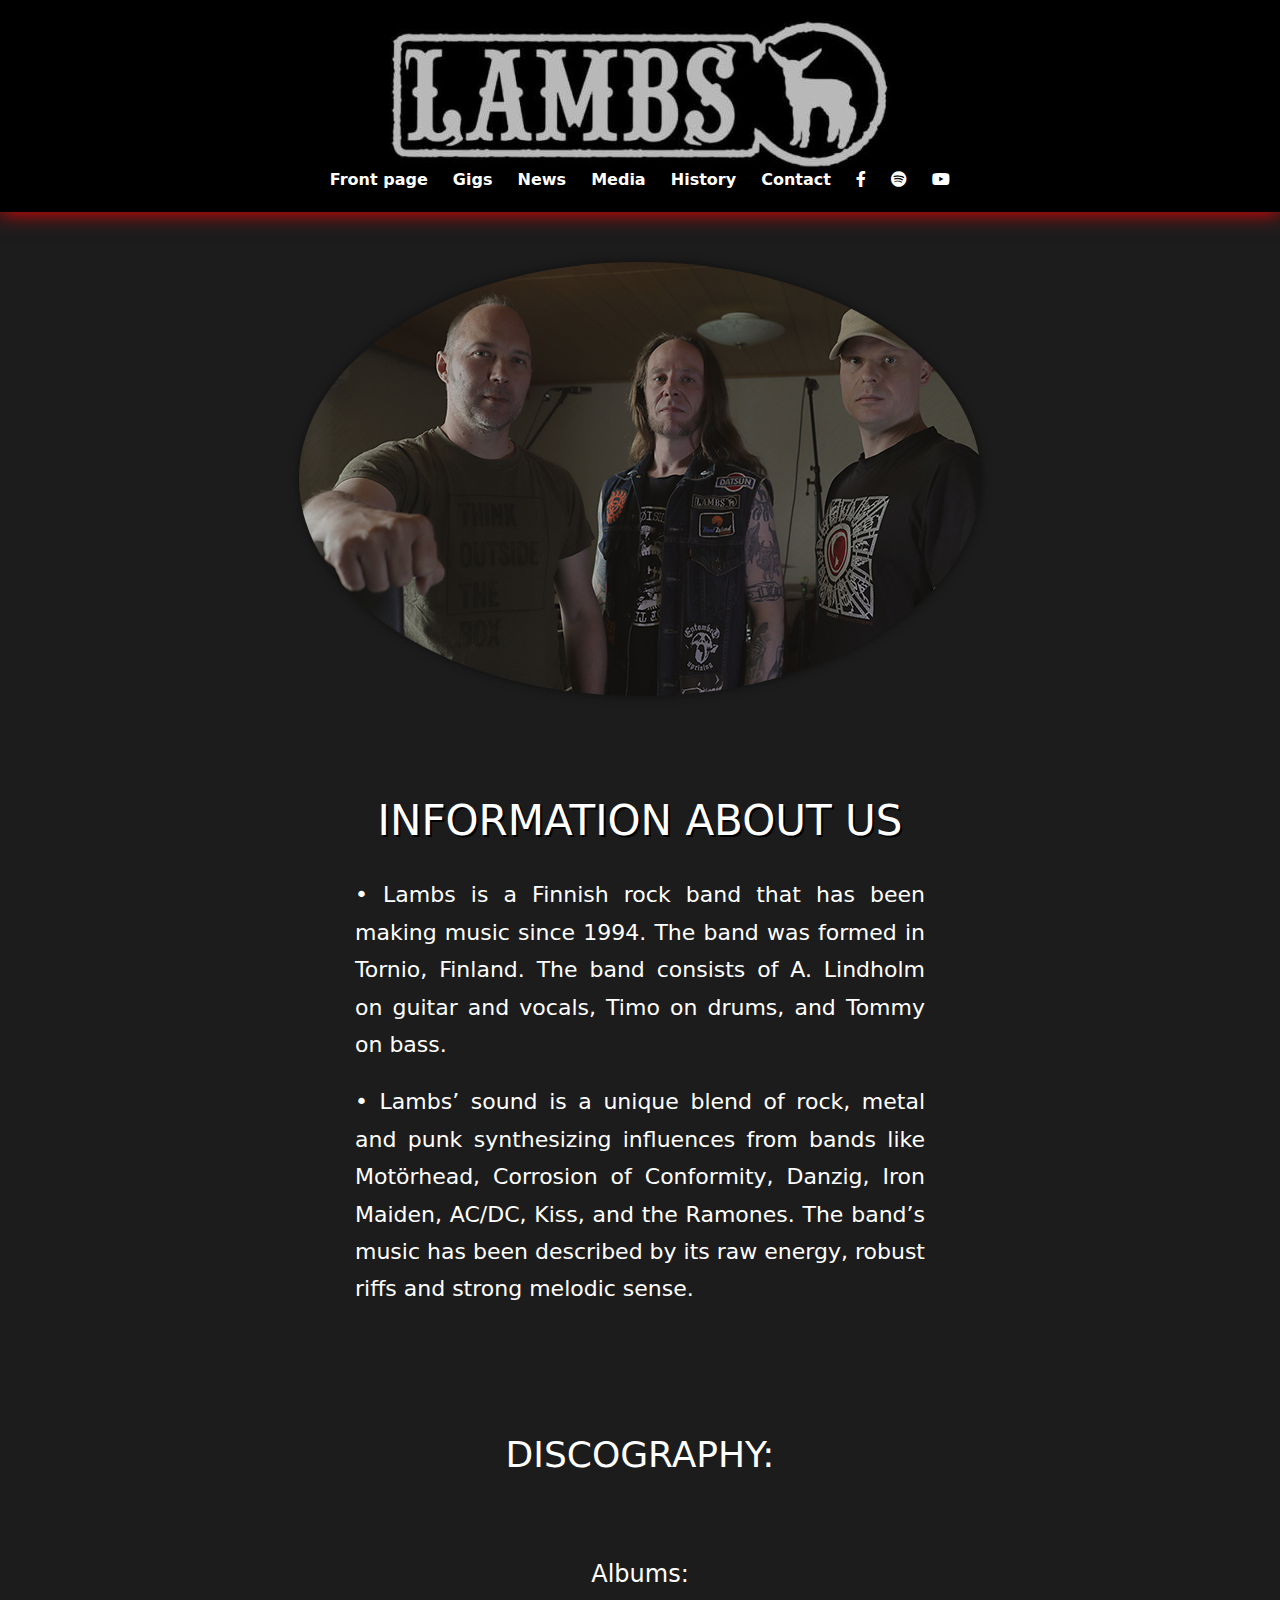
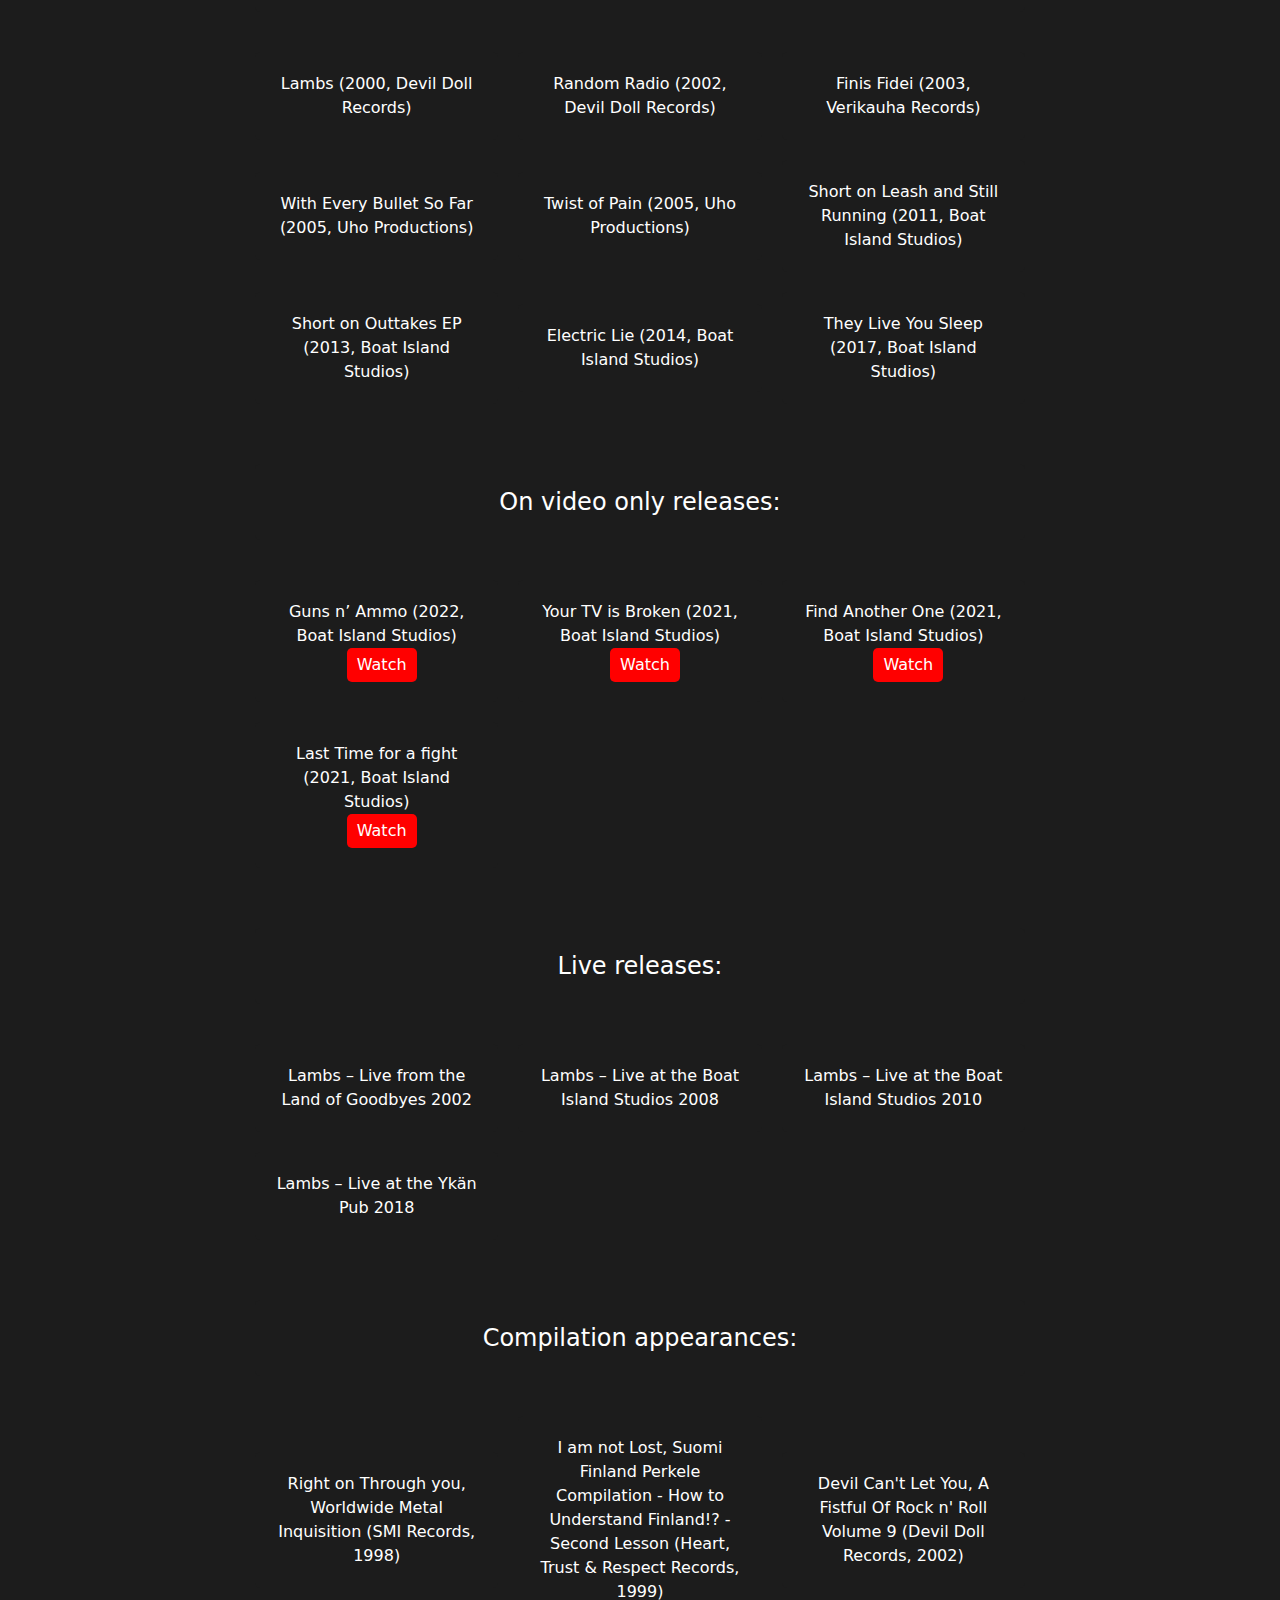
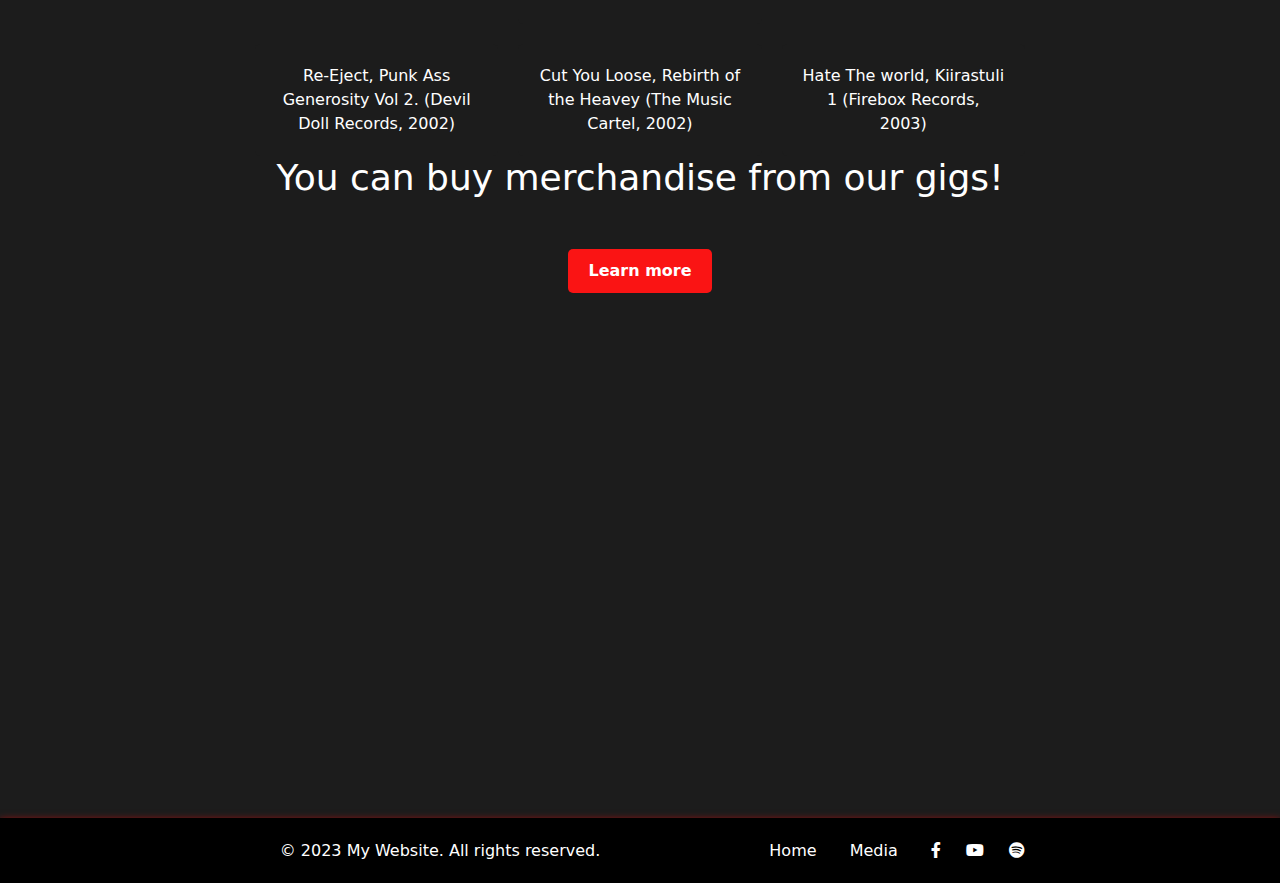
==== lambs projekti/index.html @ 156681e6 "footer" ====
<!DOCTYPE html>
<html>
<head>

    <title>Lambs</title>
    <meta charset="UTF-8">
    <meta name="description" content="HTML sivupohja">
    <meta name="author" content="">
    <meta name="keywords" content="lambs, tornio, hevi, rock, metal, lampaat, guns n ammo, disappointment way of life, doing it, heart of stone">
    <meta name="viewport" content="width=device-width,initial-scale=1.0">

    <!-- Bootstrap CSS -->
    <link rel="stylesheet" href="https://cdn.jsdelivr.net/npm/bootstrap@4.3.1/dist/css/bootstrap.min.css" integrity="sha384-ggOyR0iXCbMQv3Xipma34MD+dH/1fQ784/j6cY/iJTQUOhcWr7x9JvoRxT2MZw1T" crossorigin="anonymous">
    <link rel="stylesheet" href="https://cdnjs.cloudflare.com/ajax/libs/font-awesome/5.15.3/css/all.min.css" />
    <link rel="stylesheet" href="koodit/css/tyylit.css">
    <!-- Favicon-->
    <link rel="apple-touch-icon" sizes="180x180" href="favicon/apple-touch-icon.png">
    <link rel="icon" type="image/png" sizes="32x32" href="favicon/favicon-32x32.png">
    <link rel="icon" type="image/png" sizes="16x16" href="favicon/favicon-16x16.png">
    <link rel="manifest" href="/site.webmanifest">    
</head>

<body>
    <header>
        <a href="#"><img src="img/logo.jpg" alt="lambs"></a>
        <nav>
            <script>
            $(window).scroll(function() {
              var header = $("header");
              var scroll = $(window).scrollTop();
            
              if (scroll >= 230) {
                header.addClass("sticky-header");
              } else {
                header.removeClass("sticky-header");
              }
            });
          </script>
          <ul>
            <li><a href="index.html">Front page</a></li>
            <li><a href="keikkakalenteri.html">Gigs</a></li>
            <li><a href="uutiset.html">News</a></li>
            <li><a href="media.php">Media</a></li>
            <li><a href="historia.html">History</a></li>
            <li><a href="https://www.facebook.com/lambsrnr/">Contact</a></li>
            <li><a href="https://www.facebook.com/lambsrnr/"><i class="fab fa-facebook-f"></i></a></li>
            <li><a href="https://open.spotify.com/artist/5J3AcDsarvqsLXoIOdc80i?go=1&sp_cid=99263ed66ce7023966c77560bd58a3b1&utm_source=embed_player_p&utm_medium=desktop&nd=1"><i class="fab fa-spotify"></i></a></li>
            <li><a href="https://www.youtube.com/playlist?list=PL437A552EBAAB6DA8"><i class="fab fa-youtube"></i></a></li>
          </ul>
        </nav>
    <div class="row">
      </header>
      <section class="hero">
        <div class="container">
          <img src="img/lambs.png" alt="Lambs Band" class="bandi-kuva">
        <div class="tietoa">
        <h1>Information about us</h1>
        <p>
          • Lambs is a Finnish rock band that has been making music since 1994. The band was formed
          in Tornio, Finland. The band consists of A. Lindholm on guitar and vocals, Timo on drums,
          and Tommy on bass.
        </p>
        <p>• Lambs’ sound is a unique blend of rock, metal and punk synthesizing influences from bands
          like Motörhead, Corrosion of Conformity, Danzig, Iron Maiden, AC/DC, Kiss, and the
          Ramones. The band’s music has been described by its raw energy, robust riffs and strong
          melodic sense.
        </p> 
      </div>
        
        
        <div class="tuotanto">
          <h3>DISCOGRAPHY:</h3>
          <ul>
            <li class="listaotsikko">Albums:</li>
            <li>Lambs (2000, Devil Doll Records)</li>
            <li>Random Radio (2002, Devil Doll Records)</li>
            <li>Finis Fidei (2003, Verikauha Records)</li>
            <li>With Every Bullet So Far (2005, Uho Productions)</li>
            <li>Twist of Pain (2005, Uho Productions)</li>
            <li>Short on Leash and Still Running (2011, Boat Island Studios)</li>
            <li>Short on Outtakes EP (2013, Boat Island Studios)</li>
            <li>Electric Lie (2014, Boat Island Studios)</li>
            <li>They Live You Sleep (2017, Boat Island Studios)</li>
          </ul>

          <ul>
            <li class="listaotsikko">On video only releases:</li>
            <li>Guns n’ Ammo (2022, Boat Island Studios) <a href="https://www.youtube.com/watch?v=oE8nXcVPD_s" class="linkki">Watch</a></li>
            <li>Your TV is Broken (2021, Boat Island Studios) <a href="https://www.youtube.com/watch?v=fMsUu2aDm6M" class="linkki">Watch</a></li>
            <li>Find Another One (2021, Boat Island Studios) <a href="https://www.youtube.com/watch?v=usyEYvoSVeY" class="linkki">Watch</a></li>
            <li>Last Time for a fight (2021, Boat Island Studios) <a href="https://www.youtube.com/watch?v=XJEb1neVhcA" class="linkki">Watch</a></li>
          </ul>

          <ul>
            <li class="listaotsikko">Live releases:</li>
            <li>Lambs – Live from the Land of Goodbyes 2002</li>
            <li>Lambs – Live at the Boat Island Studios 2008</li>
            <li>Lambs – Live at the Boat Island Studios 2010</li>
            <li>Lambs – Live at the Ykän Pub 2018</li>
          </ul>

          <ul>
            <li class="listaotsikko">Compilation appearances:</li>
            <li>Right on Through you, Worldwide Metal Inquisition (SMI Records, 1998)</li>
            <li>I am not Lost, Suomi Finland Perkele Compilation - How to Understand Finland!? - Second Lesson (Heart, Trust & Respect Records, 1999)</li>
            <li>Devil Can't Let You, A Fistful Of Rock n' Roll Volume 9 (Devil Doll Records, 2002)</li>
            <li>Re-Eject, Punk Ass Generosity Vol 2. (Devil Doll Records, 2002)</li>
            <li>Cut You Loose, Rebirth of the Heavey (The Music Cartel, 2002)</li>
            <li>Hate The world, Kiirastuli 1 (Firebox Records, 2003)</li>
          </ul>

          <h3>You can buy merchandise from our gigs!</h3>
        
        <a href="https://populappi.rovaniemi.fi/bands/view/99" class="btn1">Learn more</a>
      </div>
      </div>

      </section>
      <section class="iframe-section">
      </div>
      <div class="row">
        <div class="col-xl-1 "></div>
        <div class="col-xl-1 "></div>
        <div class="col-xl-4 "> <p>
          <iframe width="560" height="315" src="https://www.youtube.com/embed/videoseries?list=PL437A552EBAAB6DA8" title="YouTube video player" frameborder="0" allow="accelerometer; autoplay; clipboard-write; encrypted-media; gyroscope; picture-in-picture; web-share" allowfullscreen></iframe>
      </p></div>
        <div class="col-xl-1 "></div>
        <div class="col-xl-4 "><p>
          <iframe style="border-radius:12px" src="https://open.spotify.com/embed/artist/5J3AcDsarvqsLXoIOdc80i?utm_source=generator" width="560" height="352" frameBorder="0" allowfullscreen="" allow="autoplay; clipboard-write; encrypted-media; fullscreen; picture-in-picture" loading="lazy"></iframe>
      </p></div>
        <div class="col-xl-1 "></div>
      </section>
      <footer class="footer text-white">
        <div class="container">
          <div class="row">
            <div class="col-sm-6">
              <p class="m-0">&copy; 2023 My Website. All rights reserved.</p>
            </div>
            <div class="col-sm-6">
              <ul class="list-inline text-sm-end mb-0">
                <li class="list-inline-item"><a href="index.html" >Home</a></li>
                <li class="list-inline-item me-4"><a href="media.php" >Media</a></li>
                <li><a href="https://www.facebook.com/lambsrnr/"><i class="fab fa-facebook-f"></i></a></li>
                <li><a href="https://www.youtube.com/playlist?list=PL437A552EBAAB6DA8"><i class="fab fa-youtube"></i></a></li>
                <li><a href="https://open.spotify.com/artist/5J3AcDsarvqsLXoIOdc80i?go=1&sp_cid=99263ed66ce7023966c77560bd58a3b1&utm_source=embed_player_p&utm_medium=desktop&nd=1"><i class="fab fa-spotify"></i></a></li>
              </ul>
            </div>
          </div>
        </div>
      </footer>
</body>
</html>
---- lambs projekti/koodit/css/tyylit.css ----
body {
  font-family: system-ui, -apple-system, BlinkMacSystemFont, 'Segoe UI', Roboto, Oxygen, Ubuntu, Cantarell, 'Open Sans', 'Helvetica Neue', sans-serif !important;
    background-color: #1c1c1c;
    color:#ffffff;
    display: flex;
    flex-direction: column;
  }

  header {
    background-color: #000;
    padding: 20px;
    box-shadow: 0 0 20px red;
  }

.sticky-header {
  position: fixed;
  top: -20px; /* Alotuskohta, jossa header on piilotettu näkyvistä */
  left: 0;
  right: 0;
  z-index: 9999;
}

  a:hover {
    color: rgb(147, 0, 0);
  }

  nav {
    display: flex;
    justify-content: center;
  }
  
  nav ul {
    list-style: none;
    margin: 0;
    padding: 0;
  }
  
  nav li {
    display: inline-block;
    margin: 0 10px;
  }
  
  nav a {
    color: #fff;
    text-decoration: none;
    font-weight: bold;
  }

  .hero {
    background-image: url("https://example.com/hero-image.jpg");
    background-size: cover;
    background-position: center;
    text-align: center;
    padding: 100px 0;
  }
  
  .container {
    max-width: 800px;
    margin: 0 auto;
    padding: 0 15px;
  }
  
  .hero h1 {
    font-size: 48px;
    margin: 0;
    color: #fff;
    text-shadow: 2px 2px 0 #000;
  }
  
  .hero p {
    font-size: 18px;
    margin: 20px 0;
    color: #fff;
  }
  
  .btn {
    display: inline-block;
    background-color: #fff;
    color: #000;
    padding: 10px 20px;
    border-radius: 5px;
    text-decoration: none;
    font-weight: bold;
    margin-top: 20px;
  }
  .btn1 {
  display: inline-block;
  background-color: #fa1414;
  color: #ffffff;
  padding: 10px 20px;
  border-radius: 5px;
  text-decoration: none;
  font-weight: bold;
  margin-top: 20px;
}
.btn1:hover {
  background-color: #ffffff;
}
  .features {
    padding: 50px 0;
    text-align: center;
  }
  
  .features h2 {
    font-size: 36px;
    margin-bottom: 50px;
  }
  
  .feature {
    display: inline-block;
    margin: 0 20px;
  }
  
  .feature img {
    width: 100%;
    border-radius: 5px;
  }
  
  .feature h3 {
    font-size: 24px;
    margin: 20px 0;
  }
  
  .feature p {
    font-size: 18px;
    margin: 0;
  }
  
  .footer {
    position:relative;
    left: 0;
    bottom: 0;
    width: 100%;
    background-color: #000000 !important;
    color: #fff;
    padding: 20px 0;
    text-align: center;
    border-top: 1px solid rgb(0, 0, 0);
    padding-top: 20px;
    margin-top: auto;
    box-shadow: 0px 3px 8px rgb(255, 0, 0);
    font-family: system-ui, -apple-system, BlinkMacSystemFont, 'Segoe UI', Roboto, Oxygen, Ubuntu, Cantarell, 'Open Sans', 'Helvetica Neue', sans-serif;
  }
  
  .footer p {
    margin: 0;
  }
  
  .footer ul {
    list-style: none;
    margin: 0;
    padding: 0;
    text-align: right;
  }
  
  .footer ul li {
    display: inline-block;
    margin-left: 20px;
    color:white;
  }
  .footer a {
    color: white;
  }
  .footer a:hover{
    color: rgb(147, 0, 0);
  }
  
  header img {
    display: block;
    margin: 0 auto;
  }
  .iframe-section {
    position: relative;
    z-index: 1;
  }
  
  .iframe-wrapper {
    max-width: 960px;
    margin: 0 auto;
  }
  
  .iframe-wrapper p {
    margin: 0;
    text-align: center;
  }
  .iframe{
    margin: 0;
    text-align: center;
  }

  #news-container {
    max-width: 800px;
    margin: 20px auto;
    display: flex;
    flex-wrap: wrap;
    justify-content: center;
    align-items: center;
  }

  .news-item {
    width: 100%;
    max-width: 800px;
    margin: 20px auto;
    padding: 20px;
    background-color: #b8b8b8;
    box-shadow: 0 2px 5px rgba(0, 0, 0, 0.2);
    border-radius: 5px;
    text-align: left;
    position: relative;
    
    }
    
    .news-item::before {
    content: "";
    position: absolute;
    top: 0;
    left: -20px;
    width: 5px;
    height: 100%;
    background-color: #333;
    border-radius: 5px;
    }
    
    .news-item h2 {
    font-size: 30px;
    margin-bottom: 10px;
    color: #333;
    text-align: center;
    }
    
    .news-item p {
    font-size: 16px;
    color: #000000;
    line-height: 1.5;
    }
    
    .news-item a {
    display: inline-block;
    margin-top: 20px;
    padding: 10px 20px;
    background-color: #333;
    color: #333;
    text-decoration: none;
    border-radius: 5px;
    transition: background-color 0.3s ease;
    }

    .facebook-kontti {
      max-width: 500px;
      margin: 0 auto;
      display: block;
      margin-top: 30px;
      margin-bottom: 30px;
    }
    .facebook-kontti h3 {
      font-size: 36px;
      color: #ffffff;
      margin-bottom: 30px;
      text-align: center;
    }
    
  #gigs-container {
    max-width: 1000px;
    margin: 20px auto;
    display: flex;
    flex-wrap: wrap;
    justify-content: center;
    align-items: center;
  }

  .gig-item {
    width: 800px;
    margin: 20px;
    padding: 20px;
    background-color: #f7f7f7;
    box-shadow: 0 2px 5px rgba(0, 0, 0, 0.2);
    border-radius: 5px;
    text-align: center;
    margin-bottom: 10px;
  }

  .gig-item h2 {
    font-size: 25px;
    margin-bottom: 10px;
    color: #333;
  }

  .gig-item p {
    font-size: 16px;
    color: #666;
  }


.gig-group {
  display: flex;
  flex-direction: column;
  margin: 0 20px;
}


.gig-header {
  font-weight: bold;
  font-size: 18px;
  margin-bottom: 10px;
}

.date, .time, .location, .city {
  padding: 5px;
  border-radius: 3px;
}

.date-header, .time-header, .location-header, .city-header {
  font-weight: bold;
  text-align: center;
  margin-bottom: 5px;
}
.kuvat {
  display: flex;
  flex-wrap: wrap;
  justify-content: center;
  align-items: flex-start;
  margin-bottom: 50px; 
  z-index: 1;
  position: relative;
}

.kuvat a {
  display: block;
  margin: 10px;
}

.kuvat img {
  width: 500px;
  height: 500px;
  object-fit: cover;
  border-radius: 10px;
  box-shadow: 0 0 5px rgba(0, 0, 0, 0.3);
  filter: grayscale(100%);
  transition: transform 0.3s ease-in-out, filter 0.3s ease-in-out;
}

.kuvat img:hover {
  transform: scale(1.05);
  filter: grayscale(0%);
}
.tuotanto {
  background-color: #1c1c1c;
  padding-top: 50px;
  padding-bottom: 50px;
  text-align: center;
}

.tuotanto h3 {
  font-size: 36px;
  color: #ffffff;
  margin-bottom: 30px;
}

.tuotanto p {
  font-size: 20px;
  color: #ffffff;
  line-height: 1.6;
}

.tuotanto ul {
  list-style: none;
  margin: 0;
  padding: 0;
  display: grid;
  grid-template-columns: repeat(auto-fit, minmax(200px, 1fr));
  grid-gap: 20px;
  justify-content: center;
  align-items: center;
  margin-top: 40px;
}

.tuotanto li {
  background-color: #1c1c1c;
  padding: 20px;
  border-radius: 5px;
  text-align: center;
  display: flex;
  flex-direction: column;
  justify-content: center;
  align-items: center;
}

.tuotanto .listaotsikko {
  font-size: 24px;
  color: #ffffff;
  margin: 20px 0;
  text-align: center;
  grid-column: 1 / -1;
}

.tuotanto li:nth-child(odd) {
  background-color:  #1c1c1c;
}

.tuotanto li h3 {
  font-size: 24px;
  color: #ffffff;
  margin-bottom: 10px;
}

.tuotanto li p {
  font-size: 16px;
  color: #ffffff;
}

.tuotanto .btn {
  display: inline-block;
  margin-top: 40px;
  padding: 10px 20px;
  border-radius: 5px;
  font-size: 20px;
  color: #fff;
  background-color: #333;
  text-decoration: none;
  transition: background-color 0.3s ease;
}

.tuotanto .btn:hover {
  background-color: #666;
}

.linkki {
  display: inline-block;
  margin-left: 10px;
  padding: 5px 10px;
  border-radius: 5px;
  font-size: 16px;
  color: #fff;
  background-color: #ff0000;
  text-decoration: none;
  transition: background-color 0.3s ease;
}

.linkki:hover {
  background-color: #ffffff;
}

.bandi-kuva {
  display: block;
  margin: 0 auto;
  margin-top: -50px;
  margin-bottom: 50px;
  max-width: 100%;
  height: auto;
  border-radius: 50%;
  box-shadow: 0px 0px 10px rgba(0, 0, 0, 0.5);
}

.tietoa {
  background-color: #1c1c1c;
  padding: 50px;
  margin-top: 50px;
  margin-bottom: 5px;
  text-align: center;
  /* box-shadow: 0px 0px 10px rgba(0, 0, 0, 0.3);  */
}

.tietoa h1 {
  font-size: 42px;
  color: #ffffff;
  margin-bottom: 30px;
  text-transform: uppercase; 
}

.tietoa p {
  font-size: 22px;
  color: #ffffff;
  line-height: 1.7em;
  margin-bottom: 20px;
  text-align: justify; 
  padding: 0 50px; 
}

header img {
  transition: filter 1.5s ease-out, transform 1s ease-out; /* animaation kesto ja tyyli */
}

header img:hover {
  filter: brightness(250%); /* kirkastaa kuvaa 150% */
  transform: scale(1.05); /* suurentaa kuvaa 5% */
  background-color: #fa1414;
}

header img:hover span {
  animation: pulse 1s ease-out infinite; /* animoi tekstin */
}

@keyframes pulse {
  0% {
    transform: scale(1);
  }
  50% {
    transform: scale(1.2);
  }
  100% {
    transform: scale(1);
  }
}
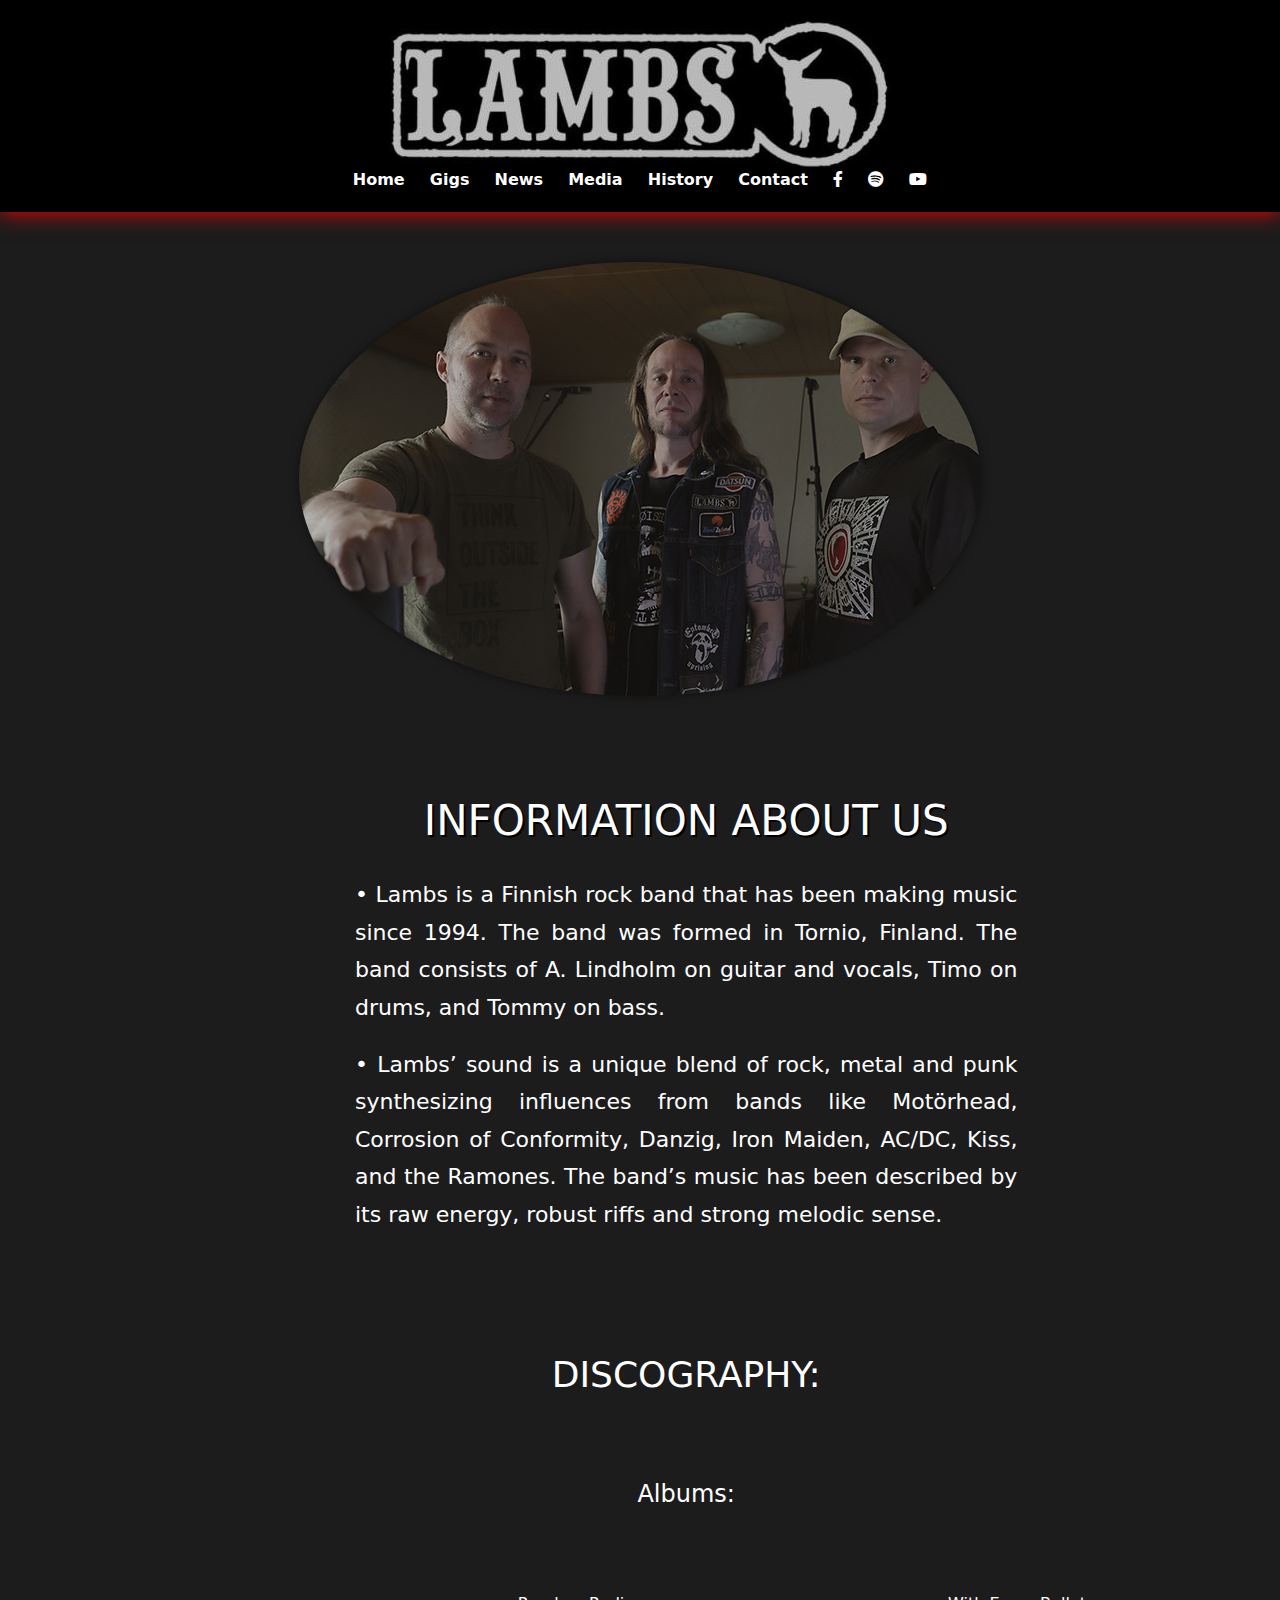
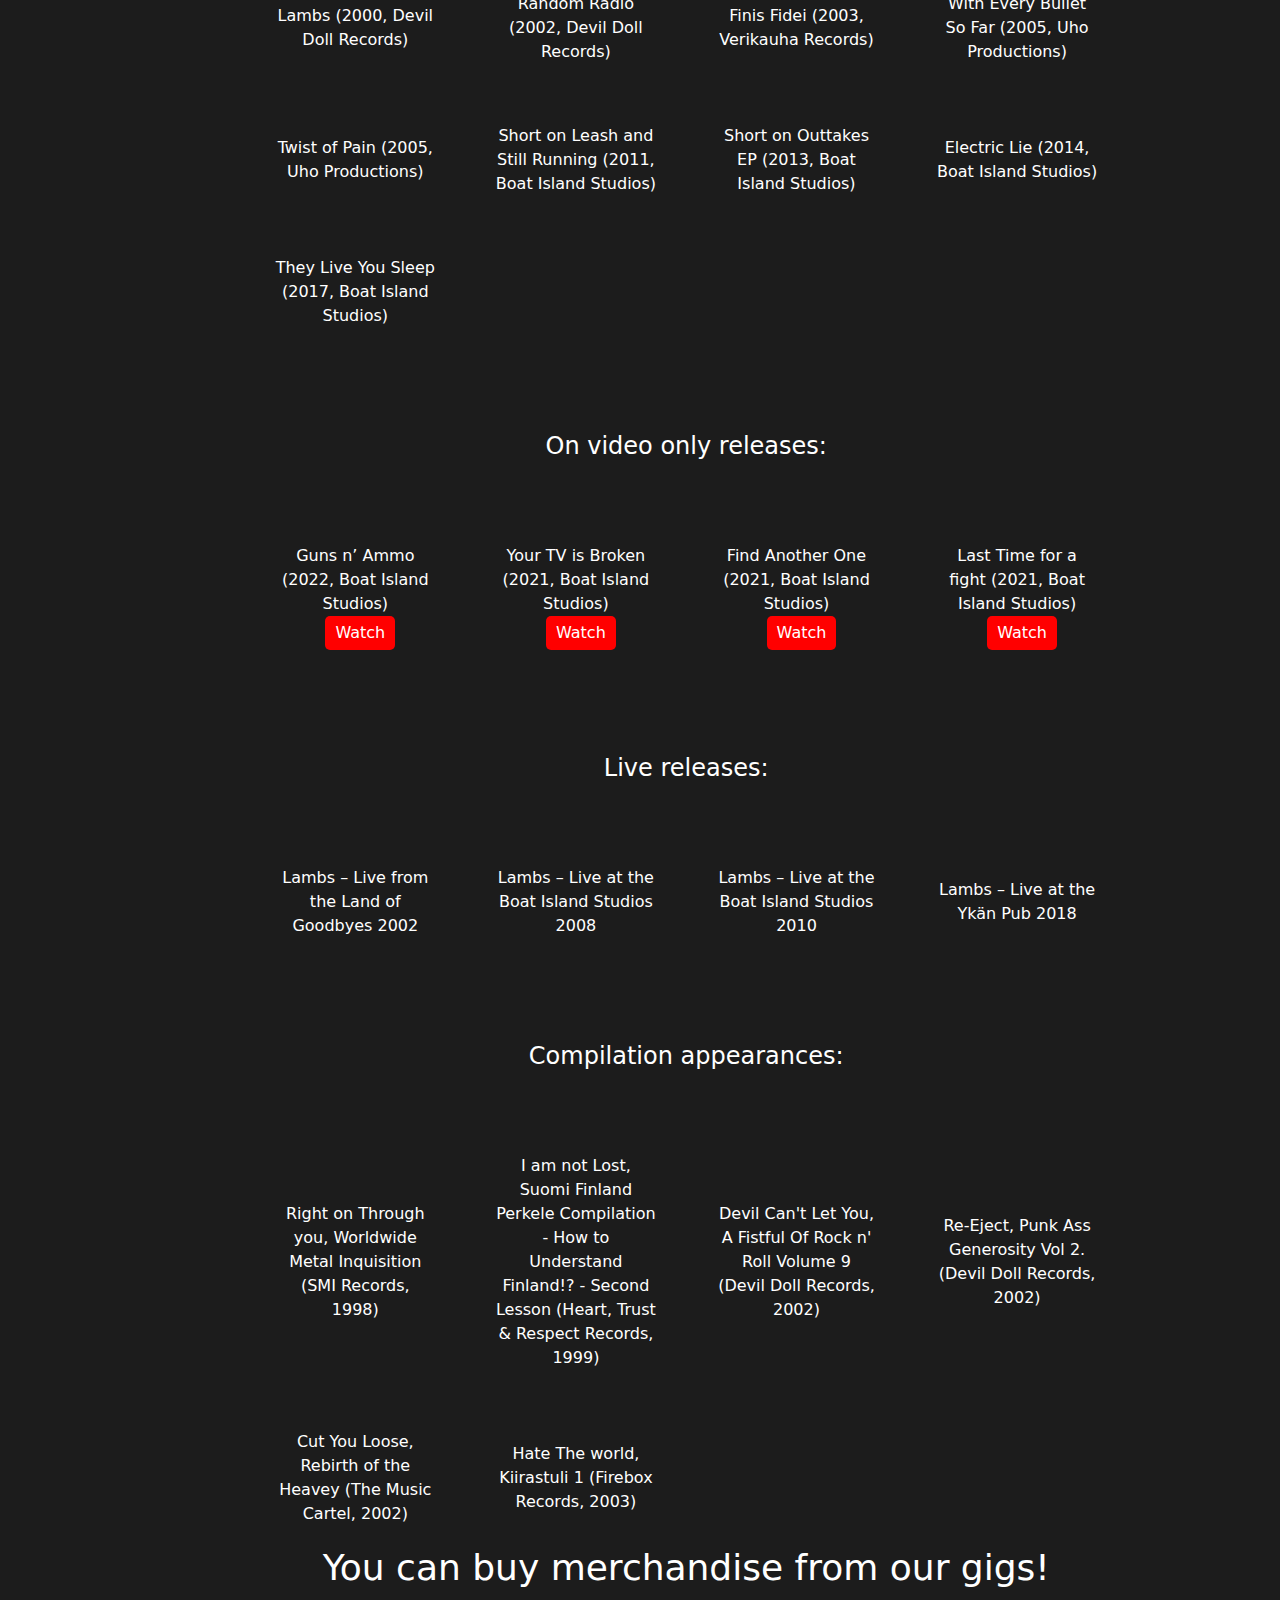
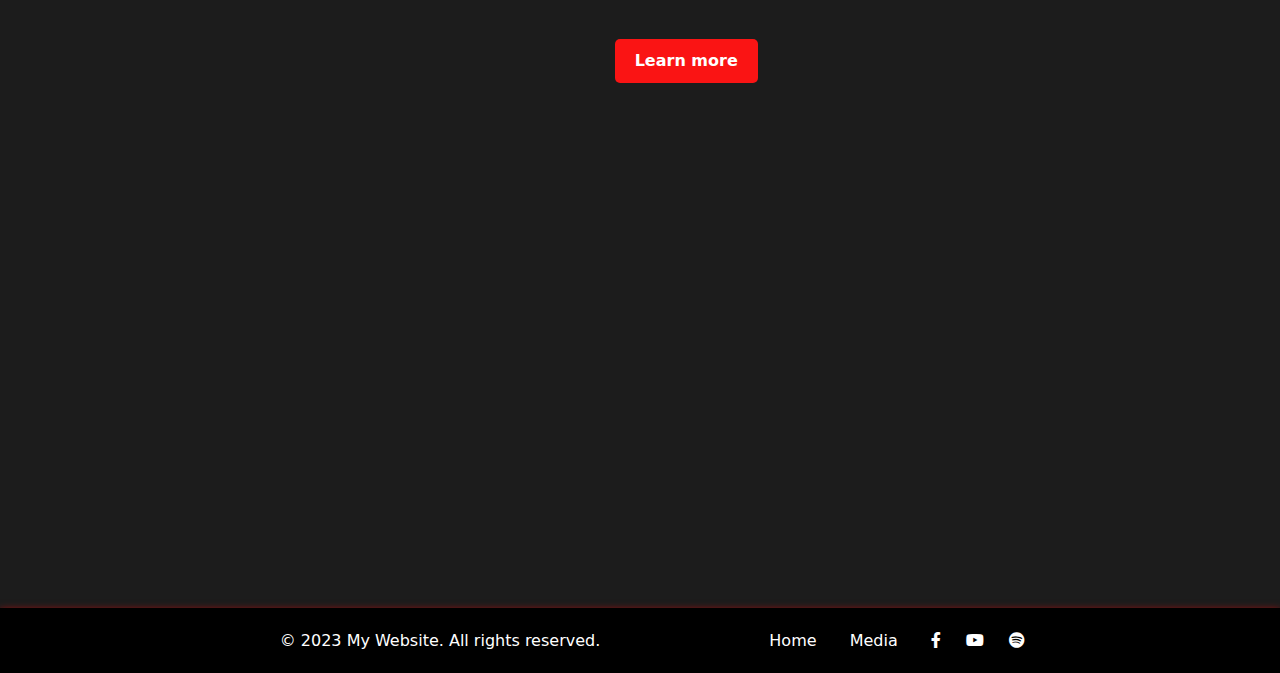
==== commit ff5ac100: "home+discography" ====
--- a/lambs projekti/index.html
+++ b/lambs projekti/index.html
@@ -37,7 +37,7 @@
             });
           </script>
           <ul>
-            <li><a href="index.html">Front page</a></li>
+            <li><a href="index.html">Home</a></li>
             <li><a href="keikkakalenteri.html">Gigs</a></li>
             <li><a href="uutiset.html">News</a></li>
             <li><a href="media.php">Media</a></li>
--- a/lambs projekti/koodit/css/tyylit.css
+++ b/lambs projekti/koodit/css/tyylit.css
@@ -5,6 +5,10 @@
     color:#ffffff;
     display: flex;
     flex-direction: column;
+    background-image: url('../../img/background.jpg');
+    background-repeat: no-repeat;
+    background-size: cover;
+    background-position: center;
   }
 
   header {
@@ -345,10 +349,13 @@
   filter: grayscale(0%);
 }
 .tuotanto {
-  background-color: #1c1c1c;
+  background-color: rgba(28, 28, 28, 0.7); 
   padding-top: 50px;
   padding-bottom: 50px;
   text-align: center;
+  width: 112%; /* leveyden muokkaus */
+  max-width: 1200px; 
+  margin: 0 auto; 
 }
 
 .tuotanto h3 {
@@ -361,6 +368,8 @@
   font-size: 20px;
   color: #ffffff;
   line-height: 1.6;
+  background-color: rgba(28, 28, 28, 0.7); 
+  
 }
 
 .tuotanto ul {
@@ -376,7 +385,6 @@
 }
 
 .tuotanto li {
-  background-color: #1c1c1c;
   padding: 20px;
   border-radius: 5px;
   text-align: center;
@@ -394,11 +402,10 @@
   grid-column: 1 / -1;
 }
 
-.tuotanto li:nth-child(odd) {
-  background-color:  #1c1c1c;
-}
+
 
 .tuotanto li h3 {
+  
   font-size: 24px;
   color: #ffffff;
   margin-bottom: 10px;
@@ -453,12 +460,22 @@
 }
 
 .tietoa {
-  background-color: #1c1c1c;
+  background-color: rgba(28, 28, 28, 0.7); 
   padding: 50px;
   margin-top: 50px;
   margin-bottom: 5px;
   text-align: center;
-  /* box-shadow: 0px 0px 10px rgba(0, 0, 0, 0.3);  */
+  width: 112%; /* leveyden muokkaus */
+  max-width: 1200px; 
+  margin: 0 auto; 
+}
+
+.keikkakalenterit {
+  background-color: rgba(28, 28, 28, 0.7); 
+  padding: 50px;
+  margin-top: 50px;
+  margin-bottom: 5px;
+  text-align: center;
 }
 
 .tietoa h1 {
@@ -502,3 +519,10 @@
     transform: scale(1);
   }
 }
+
+.news-header {
+  display: flex;
+  align-items: center;
+  justify-content: space-between;
+}
+
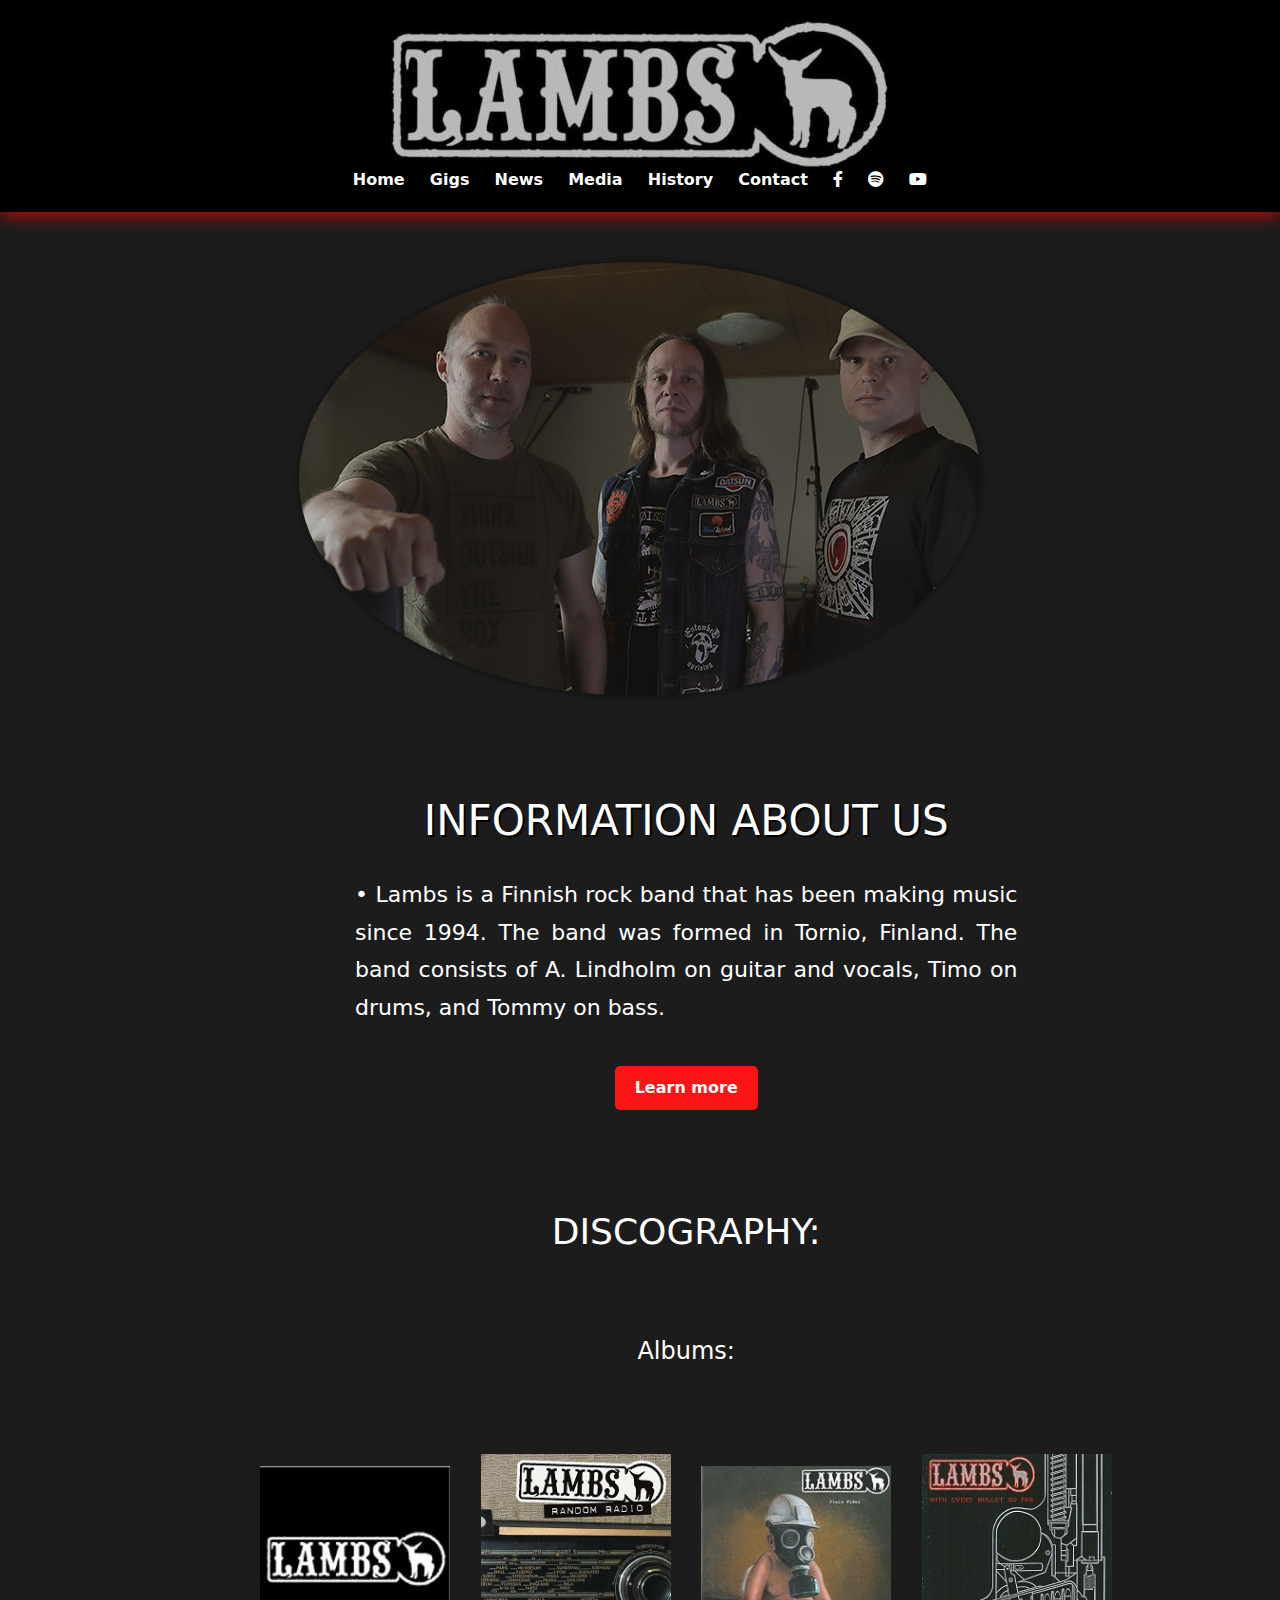
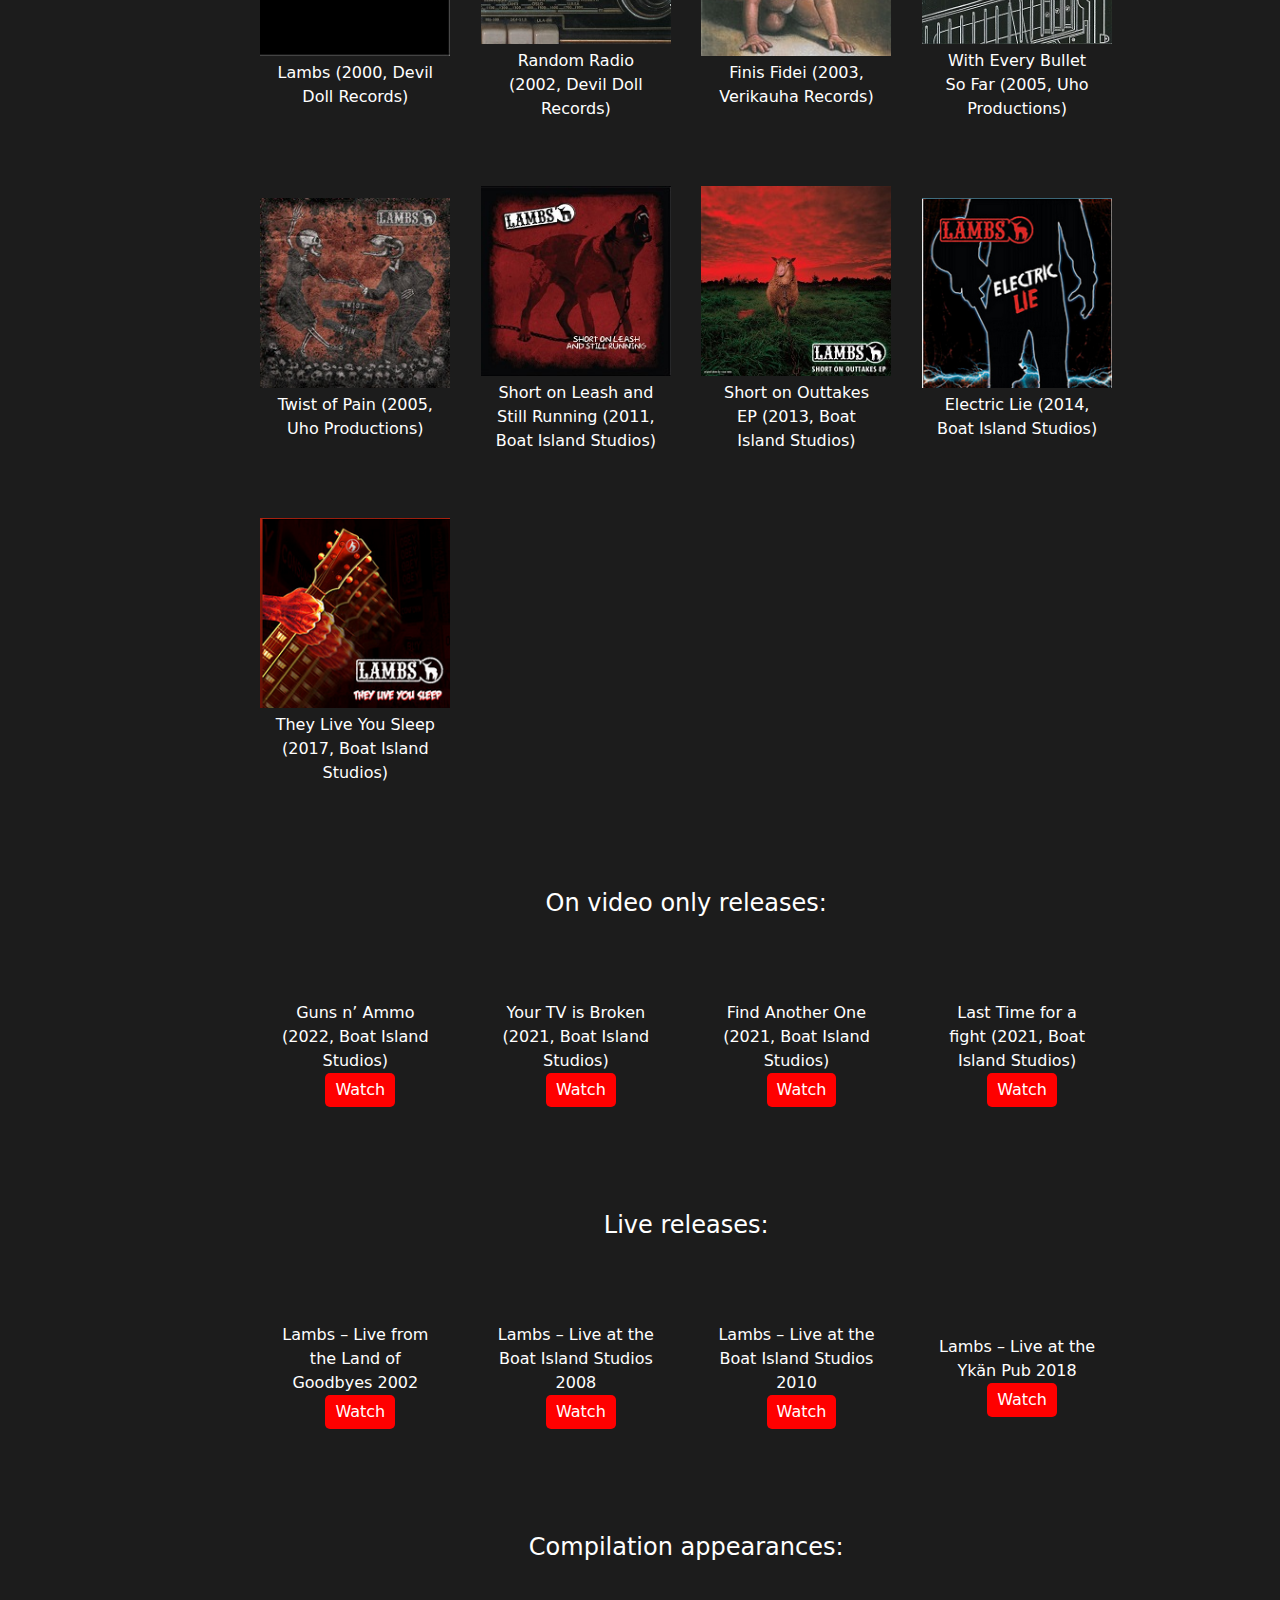
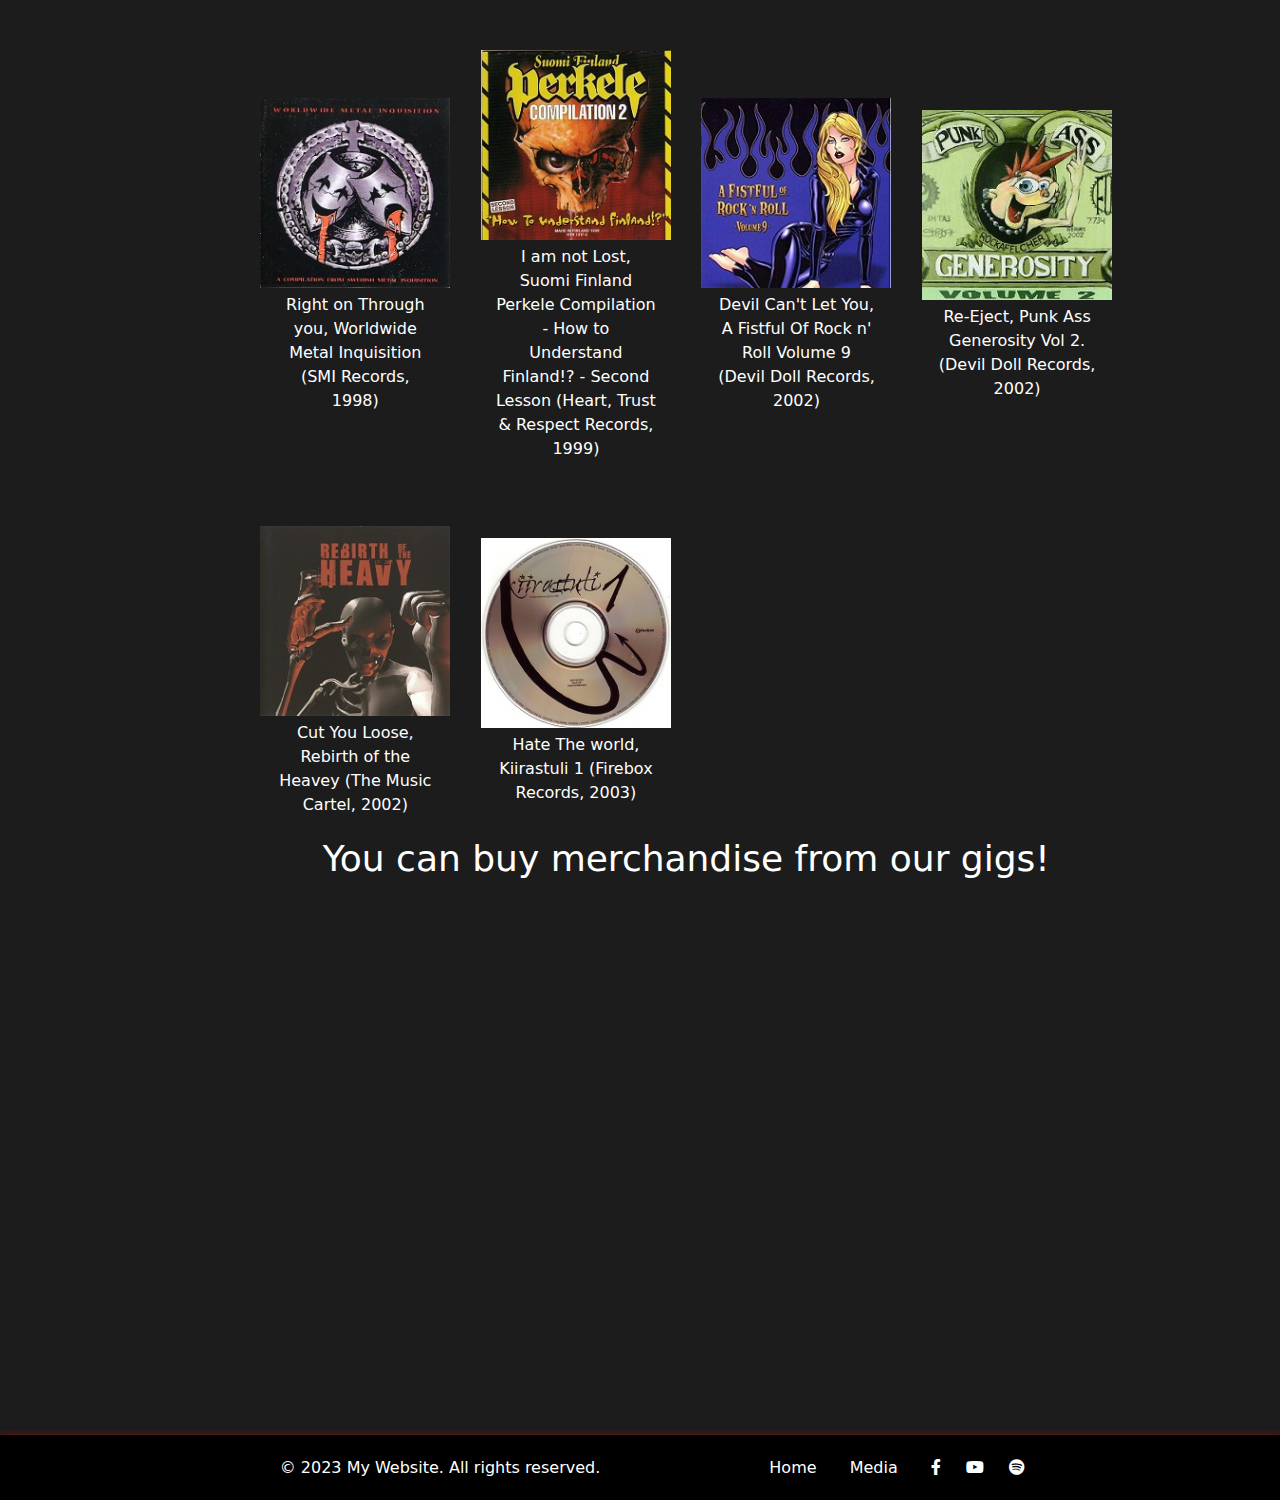
==== commit 45b587ae: "albumit" ====
--- a/lambs projekti/index.html
+++ b/lambs projekti/index.html
@@ -60,11 +60,7 @@
           in Tornio, Finland. The band consists of A. Lindholm on guitar and vocals, Timo on drums,
           and Tommy on bass.
         </p>
-        <p>• Lambs’ sound is a unique blend of rock, metal and punk synthesizing influences from bands
-          like Motörhead, Corrosion of Conformity, Danzig, Iron Maiden, AC/DC, Kiss, and the
-          Ramones. The band’s music has been described by its raw energy, robust riffs and strong
-          melodic sense.
-        </p> 
+        <a href="https://populappi.rovaniemi.fi/bands/view/99" class="btn1">Learn more</a>
       </div>
         
         
@@ -72,15 +68,15 @@
           <h3>DISCOGRAPHY:</h3>
           <ul>
             <li class="listaotsikko">Albums:</li>
-            <li>Lambs (2000, Devil Doll Records)</li>
-            <li>Random Radio (2002, Devil Doll Records)</li>
-            <li>Finis Fidei (2003, Verikauha Records)</li>
-            <li>With Every Bullet So Far (2005, Uho Productions)</li>
-            <li>Twist of Pain (2005, Uho Productions)</li>
-            <li>Short on Leash and Still Running (2011, Boat Island Studios)</li>
-            <li>Short on Outtakes EP (2013, Boat Island Studios)</li>
-            <li>Electric Lie (2014, Boat Island Studios)</li>
-            <li>They Live You Sleep (2017, Boat Island Studios)</li>
+            <li><img src="img/LambsLambs.jpg" alt="Lambs" class="albumi">Lambs (2000, Devil Doll Records)</li>
+            <li><img src="img/RandomRadio.jpg" alt="RandomRadio" class="albumi">Random Radio (2002, Devil Doll Records)</li>
+            <li><img src="img/FinisFidei.jpg" alt="FinisFidei" class="albumi">Finis Fidei (2003, Verikauha Records)</li>
+            <li><img src="img/WithEveryBulletSoFar.jpg" alt="WithEveryBulletSoFar" class="albumi">With Every Bullet So Far (2005, Uho Productions)</li>
+            <li><img src="img/TwistOfPain.jpg" alt="TwistOfPain" class="albumi">Twist of Pain (2005, Uho Productions)</li>
+            <li><img src="img/ShortOnLeashAndStillRunning.jpg" alt="ShortOnLeashAndStillRunning" class="albumi">Short on Leash and Still Running (2011, Boat Island Studios)</li>
+            <li> <img src="img/ShortOnOuttakes.jpg" alt="ShortOnOuttakes" class="albumi">Short on Outtakes EP (2013, Boat Island Studios)</li>
+            <li> <img src="img/ElectricLie.png" alt="ElectricLie" class="albumi">Electric Lie (2014, Boat Island Studios)</li>
+            <li><img src="img/TheyLiveYouSleep.png" alt="TheyLiveYouSleep" class="albumi">They Live You Sleep (2017, Boat Island Studios)</li>
           </ul>
 
           <ul>
@@ -93,25 +89,23 @@
 
           <ul>
             <li class="listaotsikko">Live releases:</li>
-            <li>Lambs – Live from the Land of Goodbyes 2002</li>
-            <li>Lambs – Live at the Boat Island Studios 2008</li>
-            <li>Lambs – Live at the Boat Island Studios 2010</li>
-            <li>Lambs – Live at the Ykän Pub 2018</li>
+            <li>Lambs – Live from the Land of Goodbyes 2002 <a href="https://www.youtube.com/watch?v=Cb1_kWBqYcI&t=185s" class="linkki">Watch</a></li>
+            <li>Lambs – Live at the Boat Island Studios 2008 <a href="https://www.youtube.com/watch?v=7CCLu8OviU4&list=PL015125F7C3D147A9" class="linkki">Watch</a></li>
+            <li>Lambs – Live at the Boat Island Studios 2010<a href="https://www.youtube.com/watch?v=obbZJGP1Xpw&list=PLE8DAC6ADB48DD893" class="linkki">Watch</a></li>
+            <li>Lambs – Live at the Ykän Pub 2018<a href="https://www.youtube.com/watch?v=e9S0tmlVcHA&list=PLD4UodI_6FIw8ZybZYIc00ySPCG4wbCvA" class="linkki">Watch</a></li>
           </ul>
 
           <ul>
             <li class="listaotsikko">Compilation appearances:</li>
-            <li>Right on Through you, Worldwide Metal Inquisition (SMI Records, 1998)</li>
-            <li>I am not Lost, Suomi Finland Perkele Compilation - How to Understand Finland!? - Second Lesson (Heart, Trust & Respect Records, 1999)</li>
-            <li>Devil Can't Let You, A Fistful Of Rock n' Roll Volume 9 (Devil Doll Records, 2002)</li>
-            <li>Re-Eject, Punk Ass Generosity Vol 2. (Devil Doll Records, 2002)</li>
-            <li>Cut You Loose, Rebirth of the Heavey (The Music Cartel, 2002)</li>
-            <li>Hate The world, Kiirastuli 1 (Firebox Records, 2003)</li>
+            <li> <img src="img/RightonThroughyou.jpg" alt="RightonThroughyou" class="albumi"> Right on Through you, Worldwide Metal Inquisition (SMI Records, 1998)</li>
+            <li><img src="img/HowToUnderstandFinland.jpg" alt="HowToUnderstandFinland" class="albumi">I am not Lost, Suomi Finland Perkele Compilation - How to Understand Finland!? - Second Lesson (Heart, Trust & Respect Records, 1999)</li>
+            <li><img src="img/AFistfulofRock&RollVolume9.jpg" alt="AFistfulofRock&RollVolume9" class="albumi">Devil Can't Let You, A Fistful Of Rock n' Roll Volume 9 (Devil Doll Records, 2002)</li>
+            <li><img src="img/PunkAssGenerosityVol.2.jpg" alt="PunkAssGenerosityVol.2" class="albumi">Re-Eject, Punk Ass Generosity Vol 2. (Devil Doll Records, 2002)</li>
+            <li><img src="img/RebirthOfTheHeavy.jpg" alt="RebirthOfTheHeavy" class="albumi">Cut You Loose, Rebirth of the Heavey (The Music Cartel, 2002)</li>
+            <li><img src="img/Kiirastuli.jpg" alt="Kiirastuli" class="albumi">Hate The world, Kiirastuli 1 (Firebox Records, 2003)</li>
           </ul>
 
           <h3>You can buy merchandise from our gigs!</h3>
-        
-        <a href="https://populappi.rovaniemi.fi/bands/view/99" class="btn1">Learn more</a>
       </div>
       </div>
 
--- a/lambs projekti/koodit/css/tyylit.css
+++ b/lambs projekti/koodit/css/tyylit.css
@@ -1,15 +1,16 @@
 
 body {
   font-family: system-ui, -apple-system, BlinkMacSystemFont, 'Segoe UI', Roboto, Oxygen, Ubuntu, Cantarell, 'Open Sans', 'Helvetica Neue', sans-serif !important;
-    background-color: #1c1c1c;
-    color:#ffffff;
-    display: flex;
-    flex-direction: column;
-    background-image: url('../../img/background.jpg');
-    background-repeat: no-repeat;
-    background-size: cover;
-    background-position: center;
-  }
+  background-color: #1c1c1c;
+  color:#ffffff;
+  min-height: 100vh;
+  display: flex;
+  flex-direction: column;
+  background-image: url('../../img/background.jpg');
+  background-repeat: no-repeat;
+  background-size: cover;
+  background-position: center;
+} 
 
   header {
     background-color: #000;
@@ -150,7 +151,7 @@
   .footer p {
     margin: 0;
   }
-  
+
   .footer ul {
     list-style: none;
     margin: 0;
@@ -526,3 +527,9 @@
   justify-content: space-between;
 }
 
+.albumi{
+  width: 200px;
+  height: 200px;
+  padding: 5px;
+  object-fit: cover;
+}
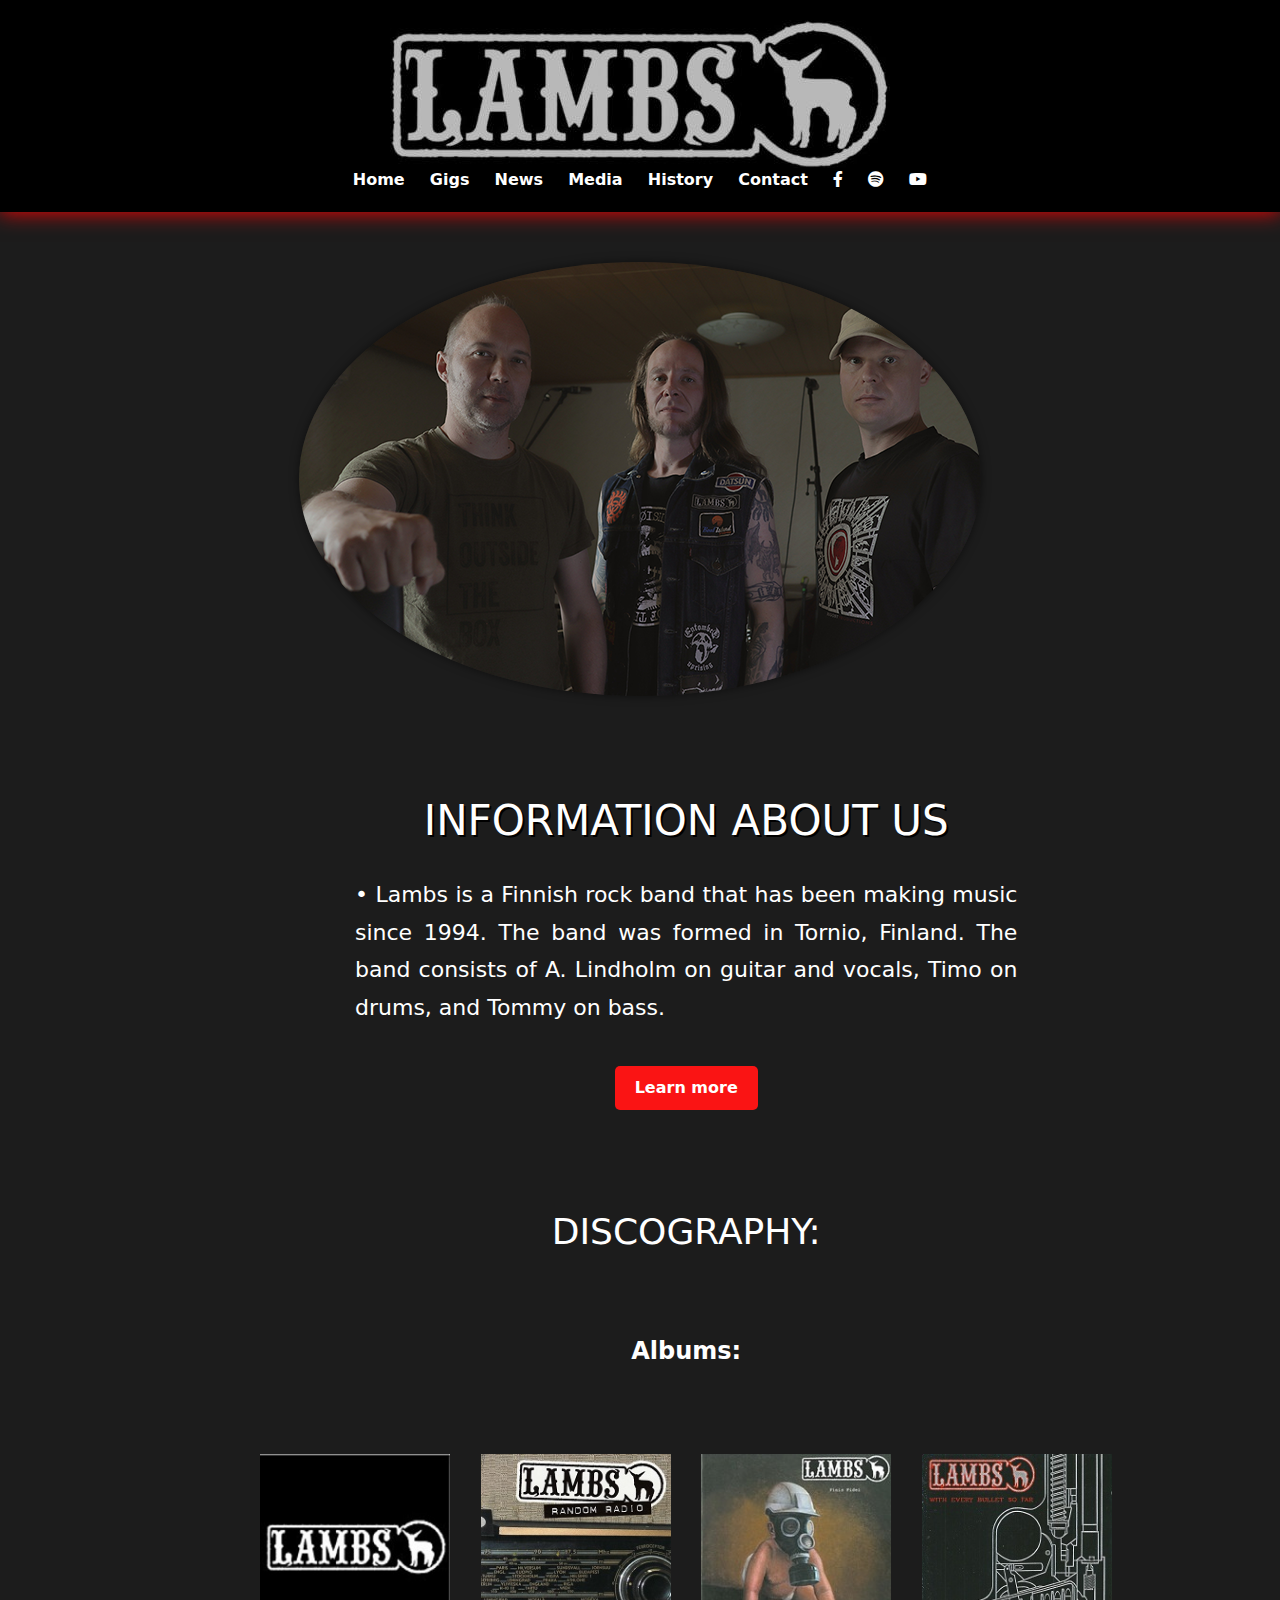
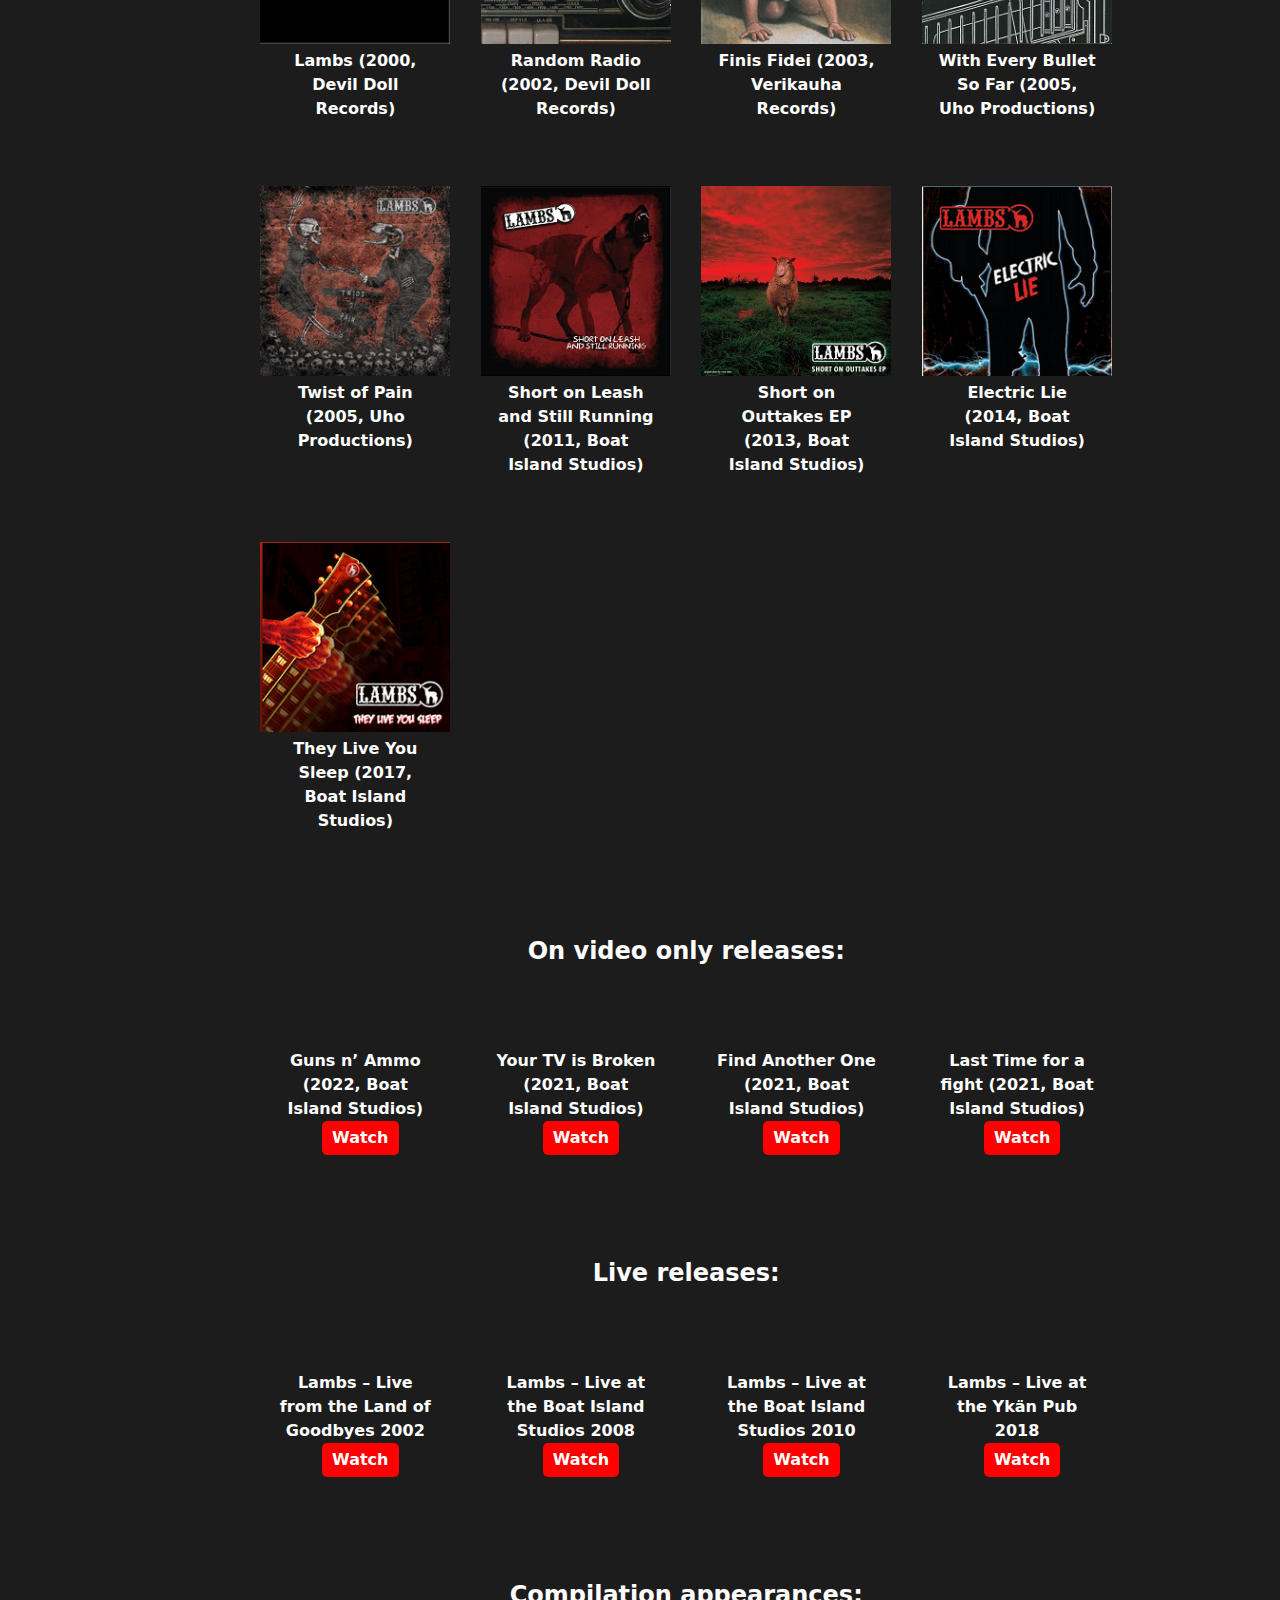
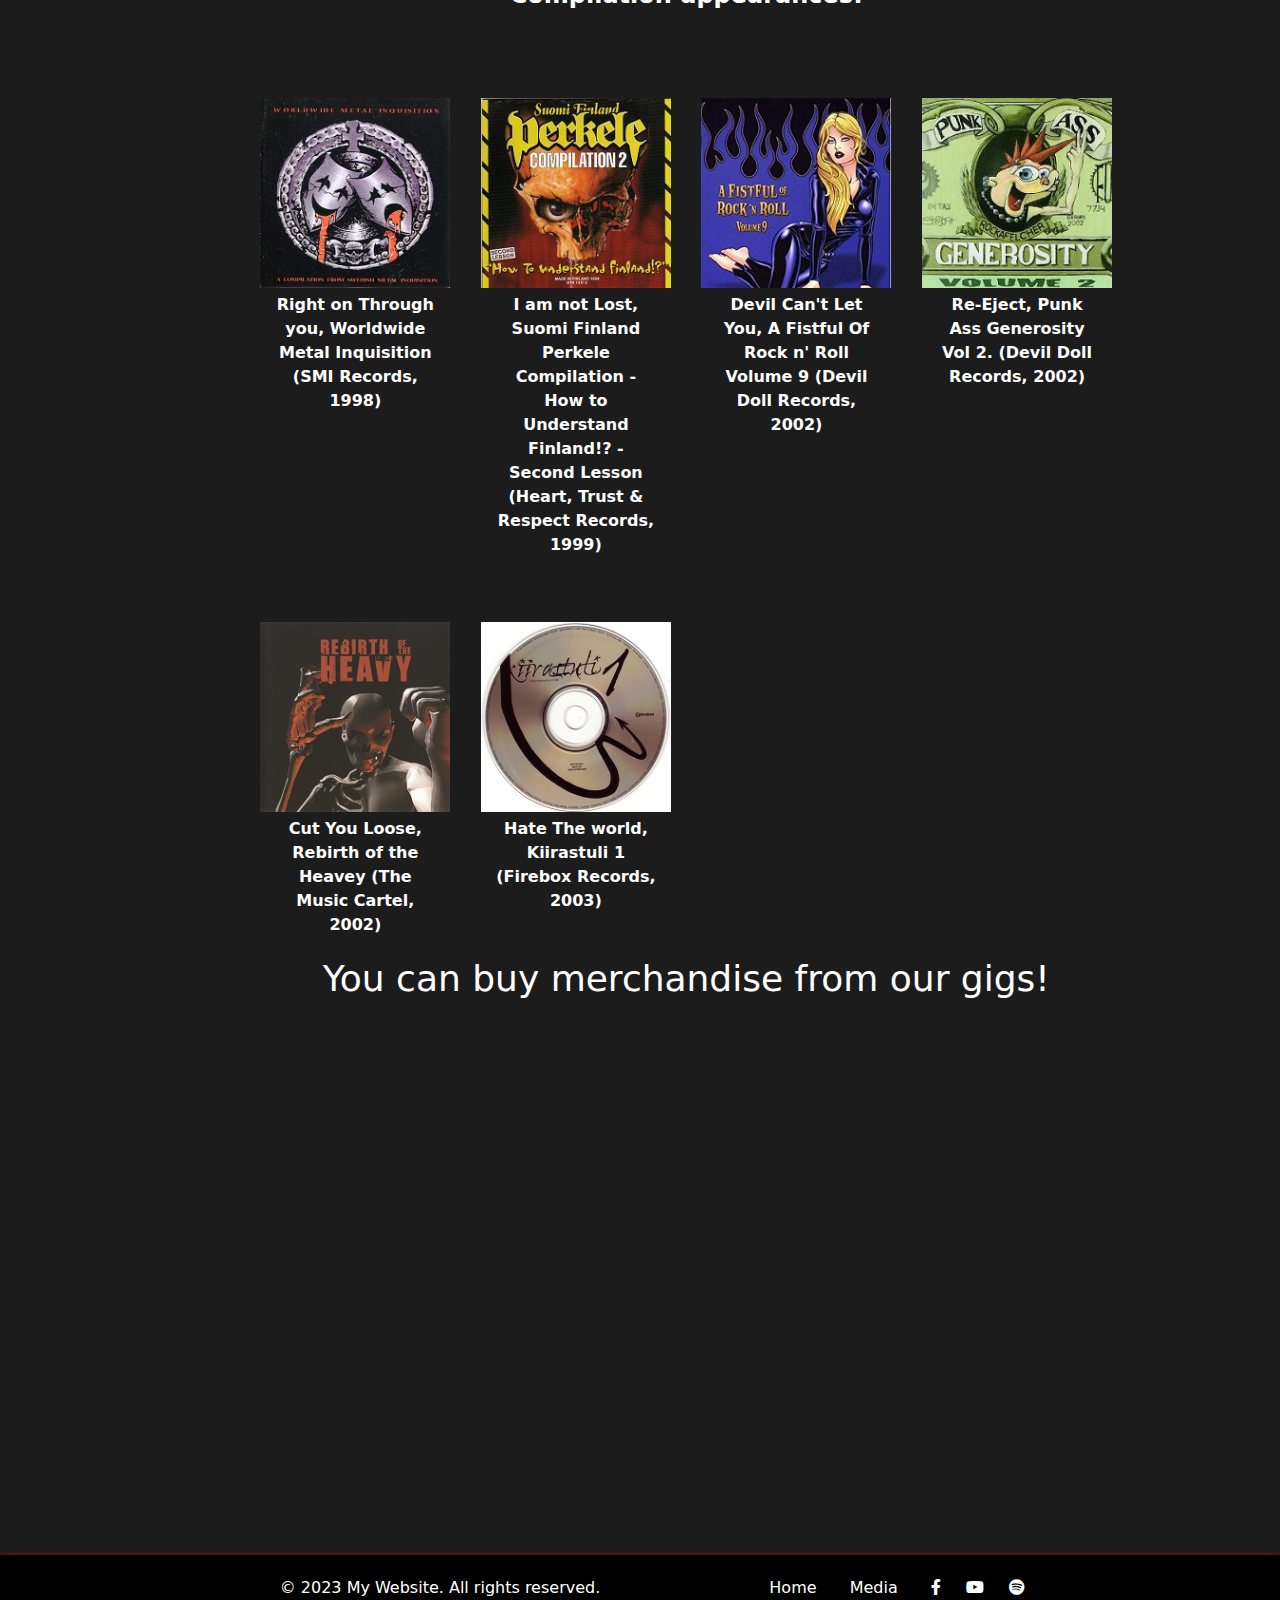
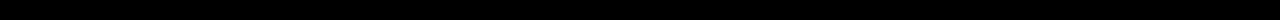
==== commit a6a2abb2: "kuvat" ====
--- a/lambs projekti/index.html
+++ b/lambs projekti/index.html
@@ -118,10 +118,10 @@
         <div class="col-xl-4 "> <p>
           <iframe width="560" height="315" src="https://www.youtube.com/embed/videoseries?list=PL437A552EBAAB6DA8" title="YouTube video player" frameborder="0" allow="accelerometer; autoplay; clipboard-write; encrypted-media; gyroscope; picture-in-picture; web-share" allowfullscreen></iframe>
       </p></div>
-        <div class="col-xl-1 "></div>
         <div class="col-xl-4 "><p>
           <iframe style="border-radius:12px" src="https://open.spotify.com/embed/artist/5J3AcDsarvqsLXoIOdc80i?utm_source=generator" width="560" height="352" frameBorder="0" allowfullscreen="" allow="autoplay; clipboard-write; encrypted-media; fullscreen; picture-in-picture" loading="lazy"></iframe>
       </p></div>
+        <div class="col-xl-1 "></div>
         <div class="col-xl-1 "></div>
       </section>
       <footer class="footer text-white">
--- a/lambs projekti/koodit/css/tyylit.css
+++ b/lambs projekti/koodit/css/tyylit.css
@@ -381,7 +381,7 @@
   grid-template-columns: repeat(auto-fit, minmax(200px, 1fr));
   grid-gap: 20px;
   justify-content: center;
-  align-items: center;
+  align-items: flex-start;
   margin-top: 40px;
 }
 
@@ -393,6 +393,7 @@
   flex-direction: column;
   justify-content: center;
   align-items: center;
+  font-weight: bold;
 }
 
 .tuotanto .listaotsikko {
@@ -403,10 +404,7 @@
   grid-column: 1 / -1;
 }
 
-
-
 .tuotanto li h3 {
-  
   font-size: 24px;
   color: #ffffff;
   margin-bottom: 10px;
@@ -433,6 +431,14 @@
   background-color: #666;
 }
 
+.albumi{
+  width: 200px;
+  height: 200px;
+  padding: 5px;
+  object-fit: cover;
+  
+}
+
 .linkki {
   display: inline-block;
   margin-left: 10px;
@@ -527,9 +533,4 @@
   justify-content: space-between;
 }
 
-.albumi{
-  width: 200px;
-  height: 200px;
-  padding: 5px;
-  object-fit: cover;
-}
+
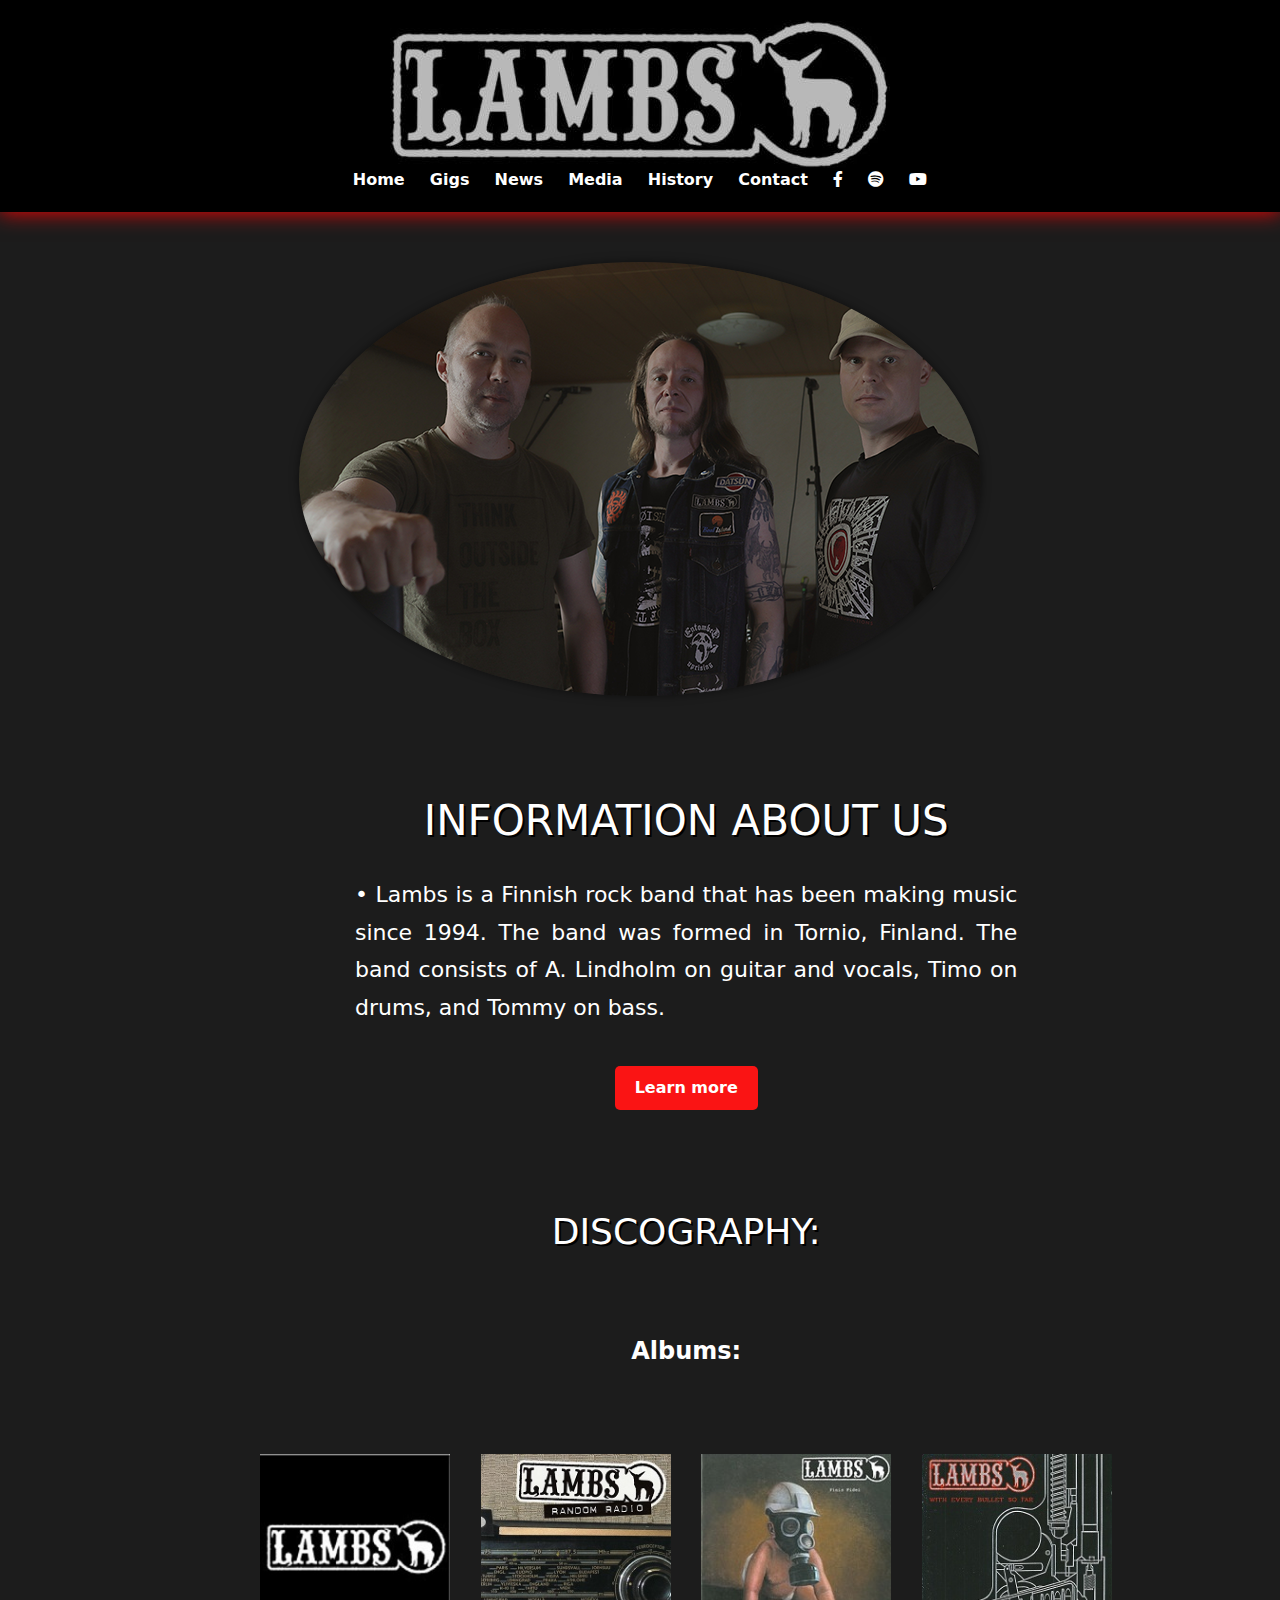
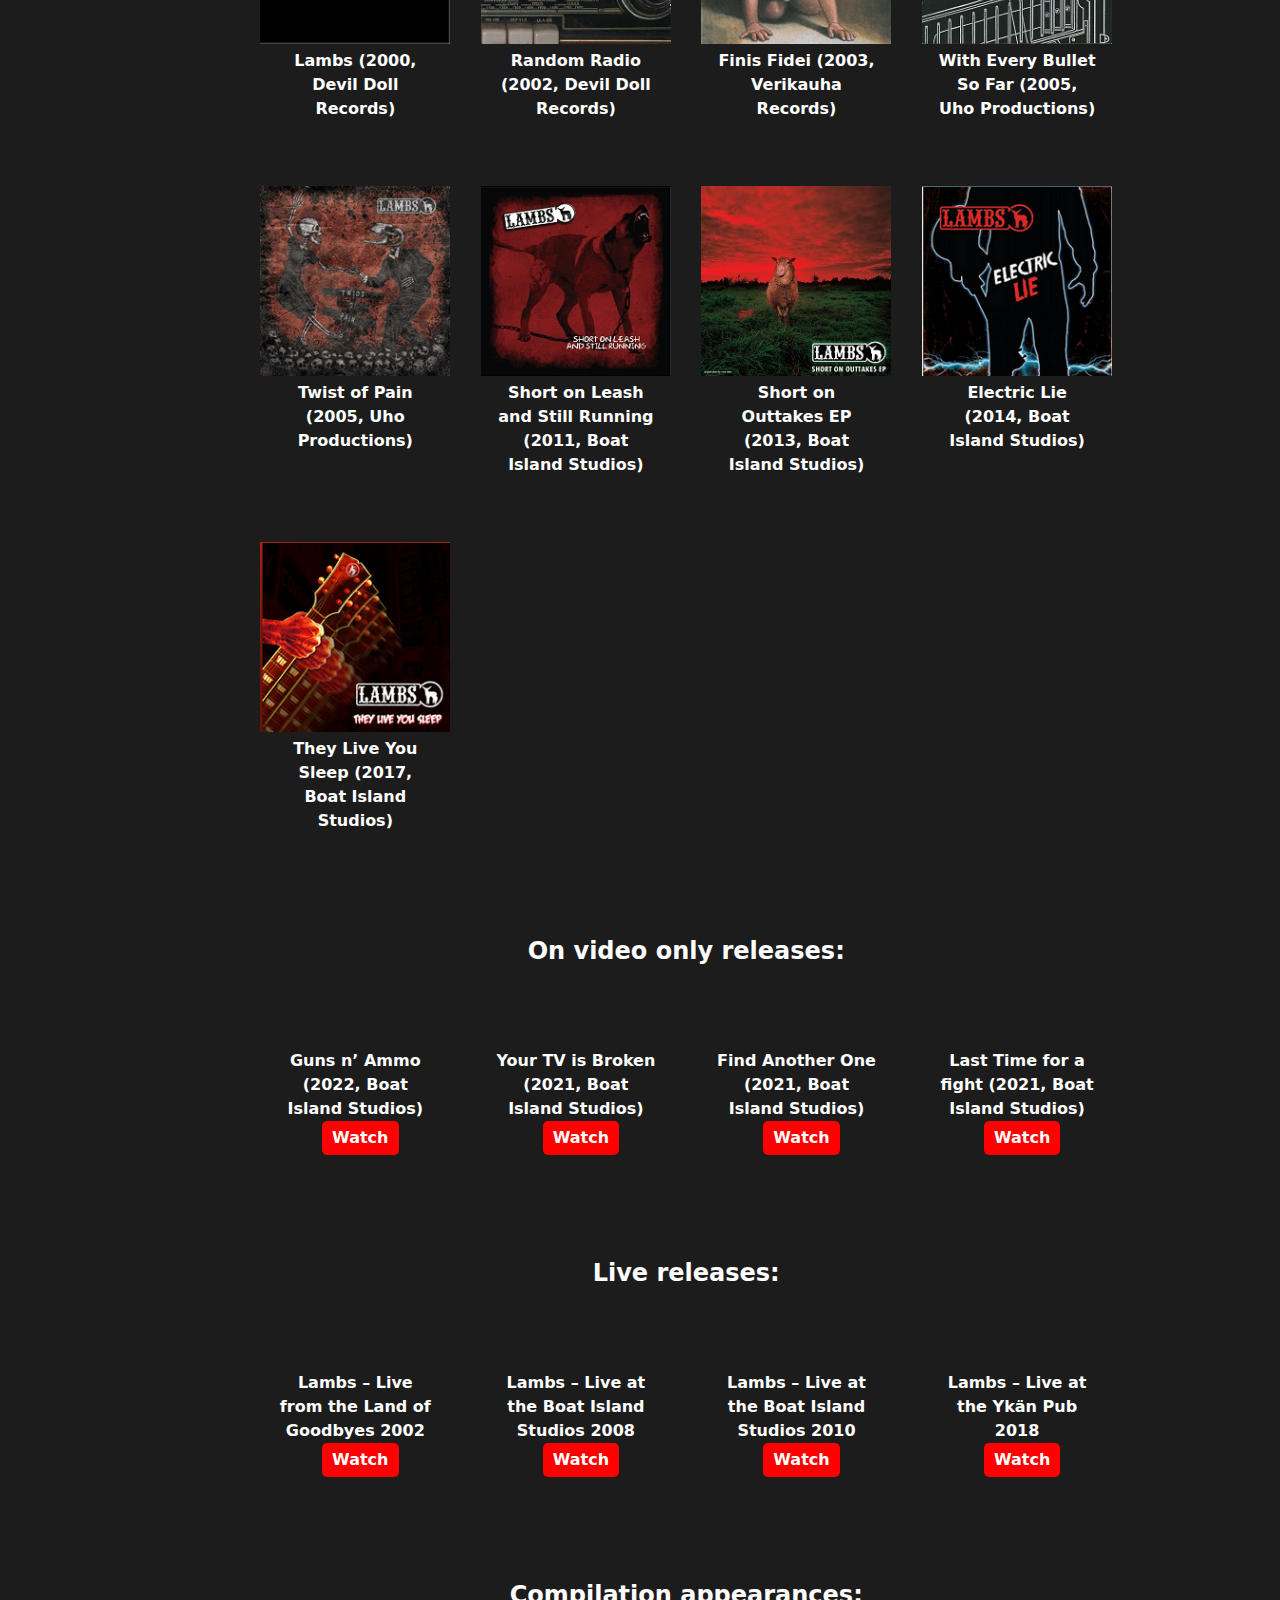
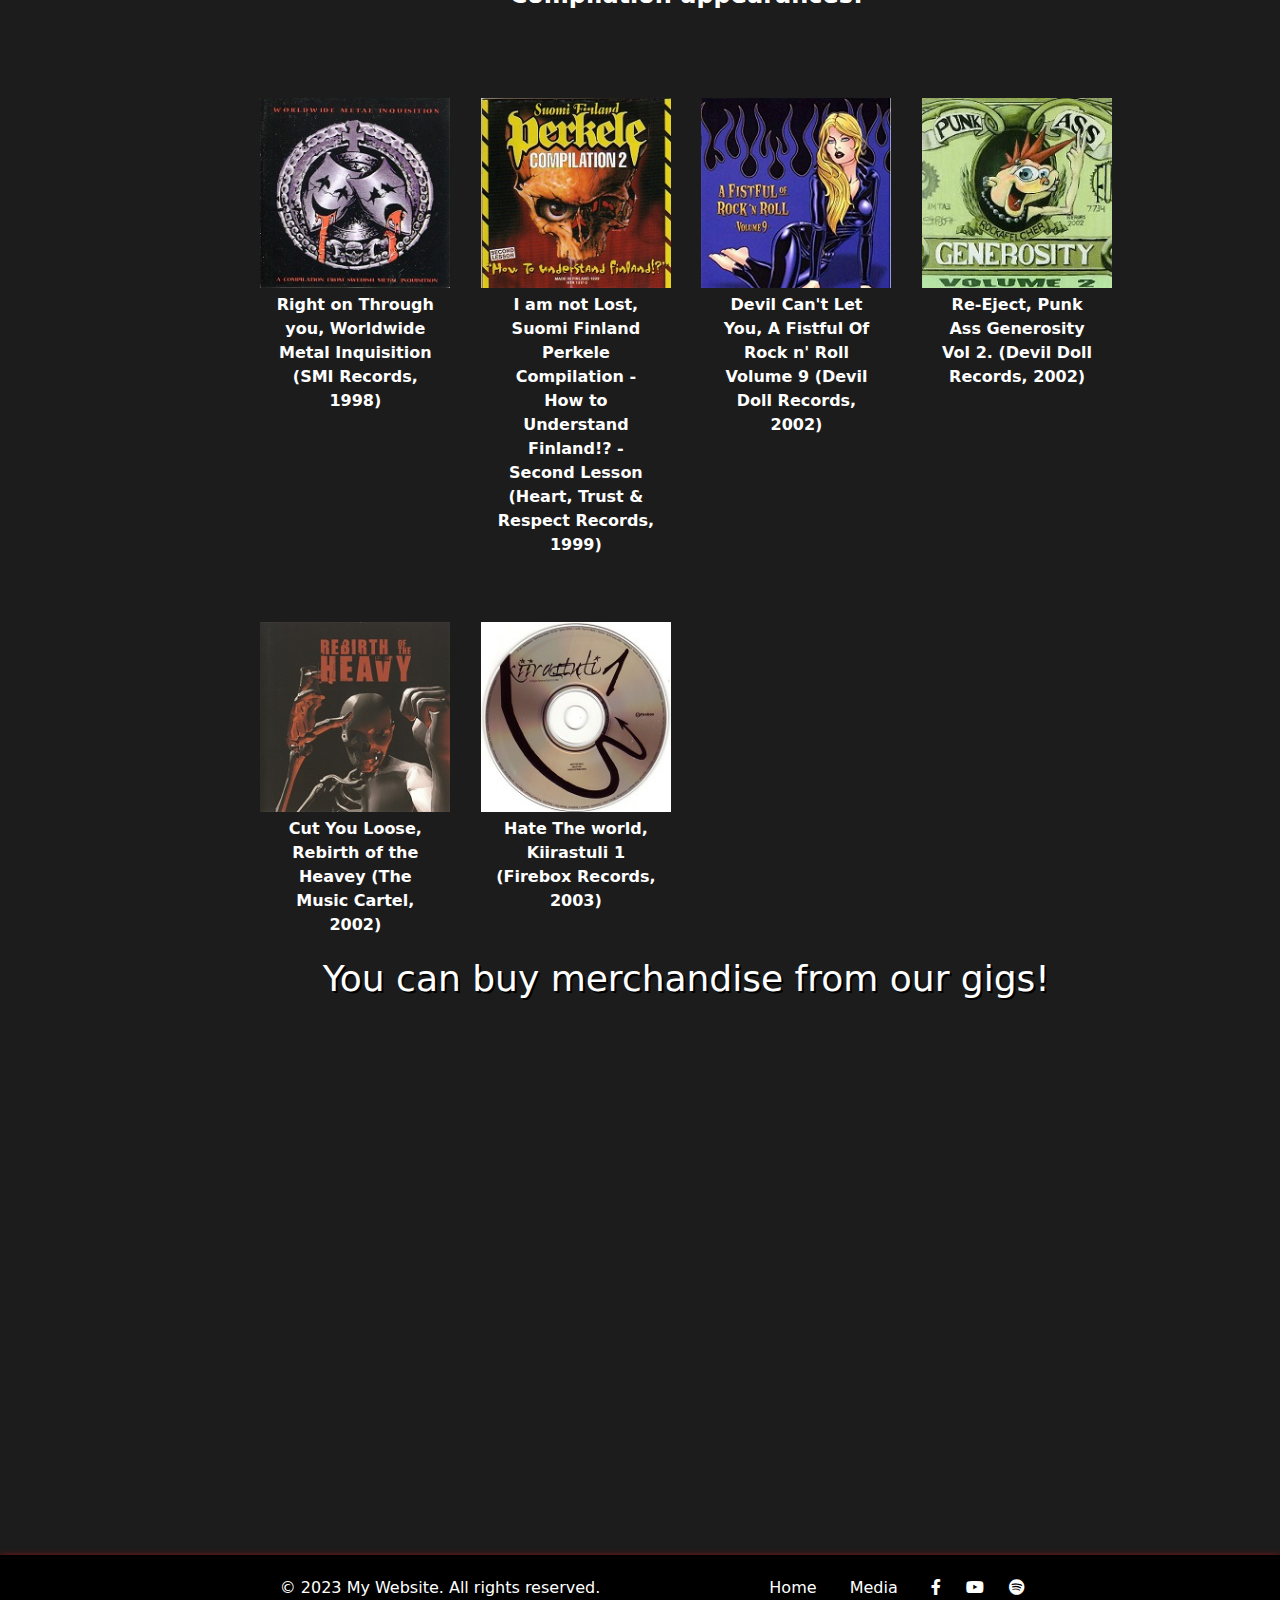
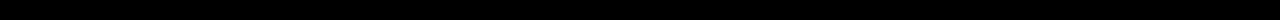
==== commit 40506274: "historia sivu" ====
--- a/lambs projekti/index.html
+++ b/lambs projekti/index.html
@@ -65,7 +65,7 @@
         
         
         <div class="tuotanto">
-          <h3>DISCOGRAPHY:</h3>
+          <h3 clasS="discotsikko">DISCOGRAPHY:</h3>
           <ul>
             <li class="listaotsikko">Albums:</li>
             <li><img src="img/LambsLambs.jpg" alt="Lambs" class="albumi">Lambs (2000, Devil Doll Records)</li>
@@ -105,7 +105,7 @@
             <li><img src="img/Kiirastuli.jpg" alt="Kiirastuli" class="albumi">Hate The world, Kiirastuli 1 (Firebox Records, 2003)</li>
           </ul>
 
-          <h3>You can buy merchandise from our gigs!</h3>
+          <h3 class="discotsikko">You can buy merchandise from our gigs!</h3>
       </div>
       </div>
 
--- a/lambs projekti/koodit/css/tyylit.css
+++ b/lambs projekti/koodit/css/tyylit.css
@@ -320,6 +320,34 @@
   text-align: center;
   margin-bottom: 5px;
 }
+
+#history-container{
+  max-width: 1000px;
+  margin: 20px auto;
+  display: flex;
+  flex-wrap: wrap;
+  justify-content: center;
+  align-items: center;
+}
+
+.historia{
+  width: 800px;
+  margin: 20px;
+  box-shadow: 0 2px 5px rgba(0, 0, 0, 0.2);
+  border-radius: 5px;
+  text-align: center;
+  margin-bottom: 10px;
+  margin-top: 10px;
+  font-size: 25px;
+  color: #ffffff;
+  display: flex;
+  flex-direction: column;
+  margin: 0 20px;
+  background-color: rgba(28, 28, 28, 0.7); 
+  padding: 50px;
+  text-align: center;
+}
+
 .kuvat {
   display: flex;
   flex-wrap: wrap;
@@ -436,7 +464,11 @@
   height: 200px;
   padding: 5px;
   object-fit: cover;
-  
+}
+.discotsikko{
+margin: 0;
+color: #fff;
+text-shadow: 2px 2px 0 #000;
 }
 
 .linkki {
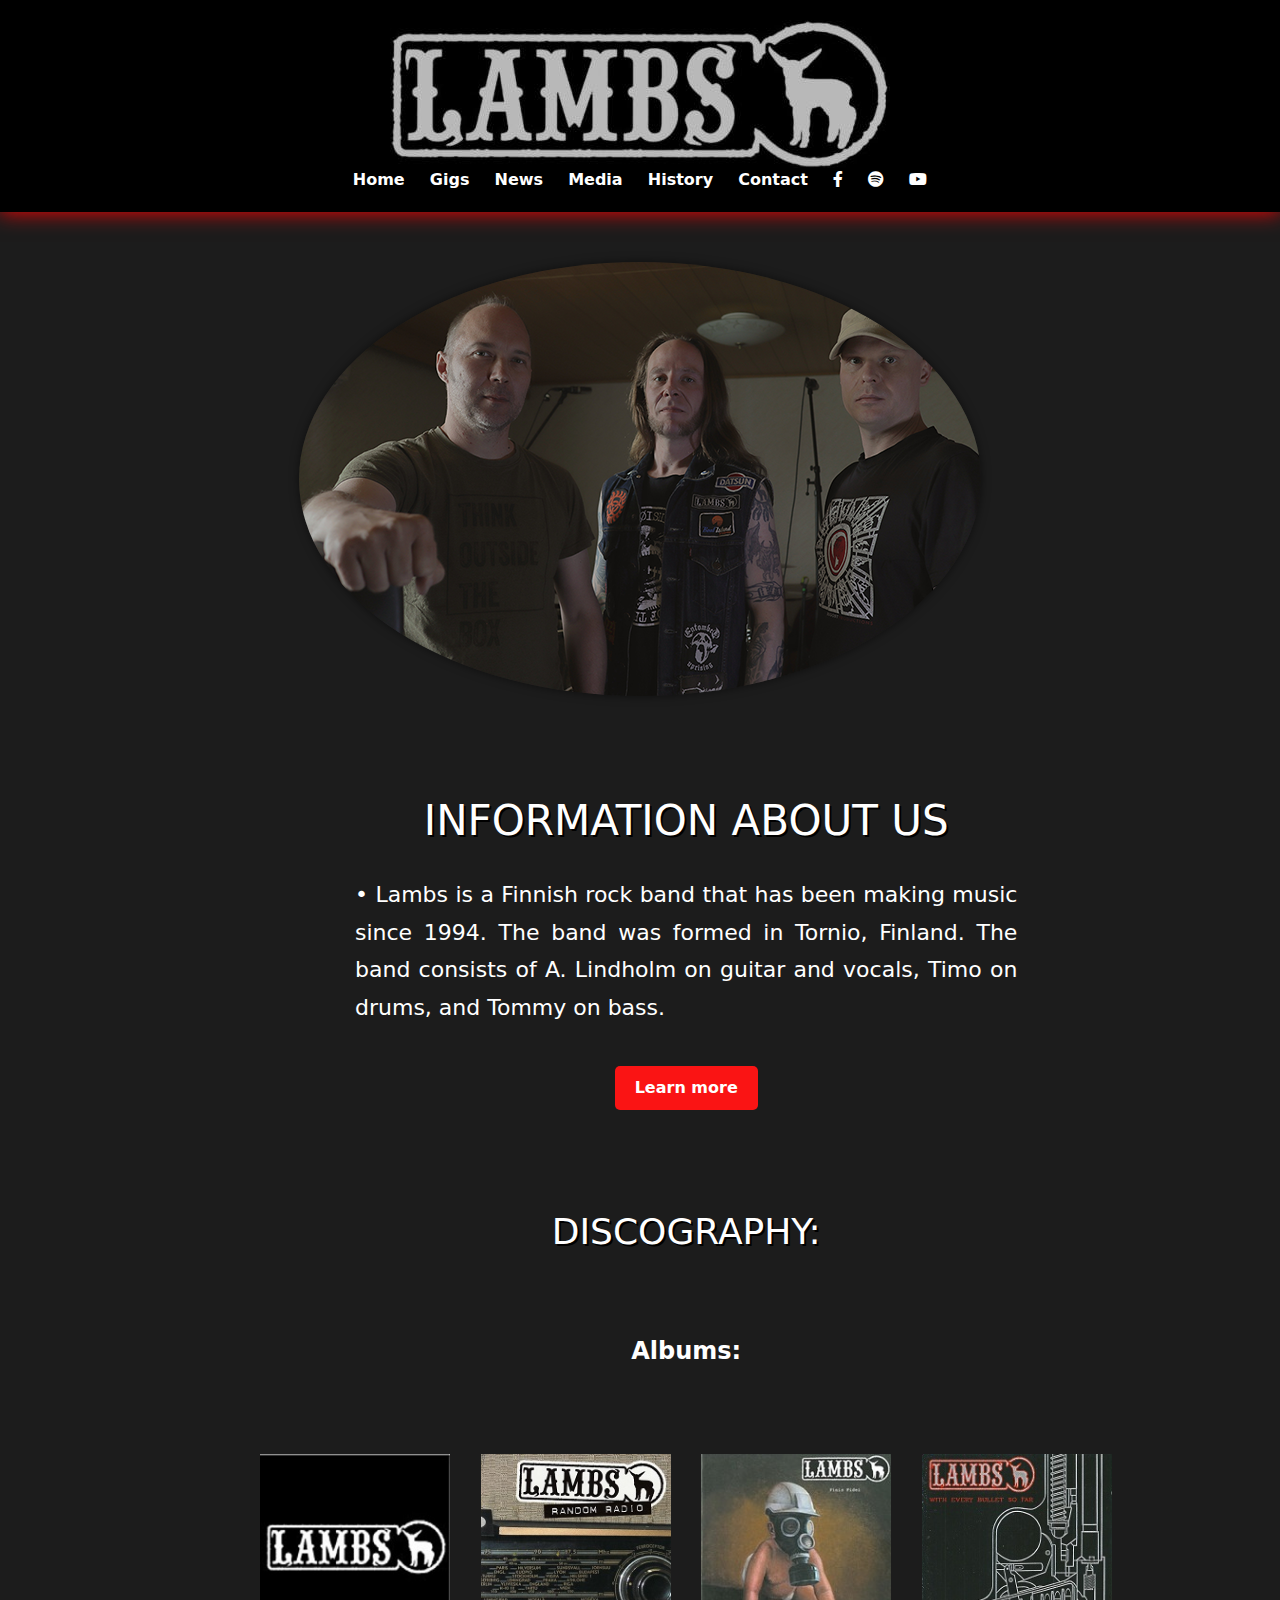
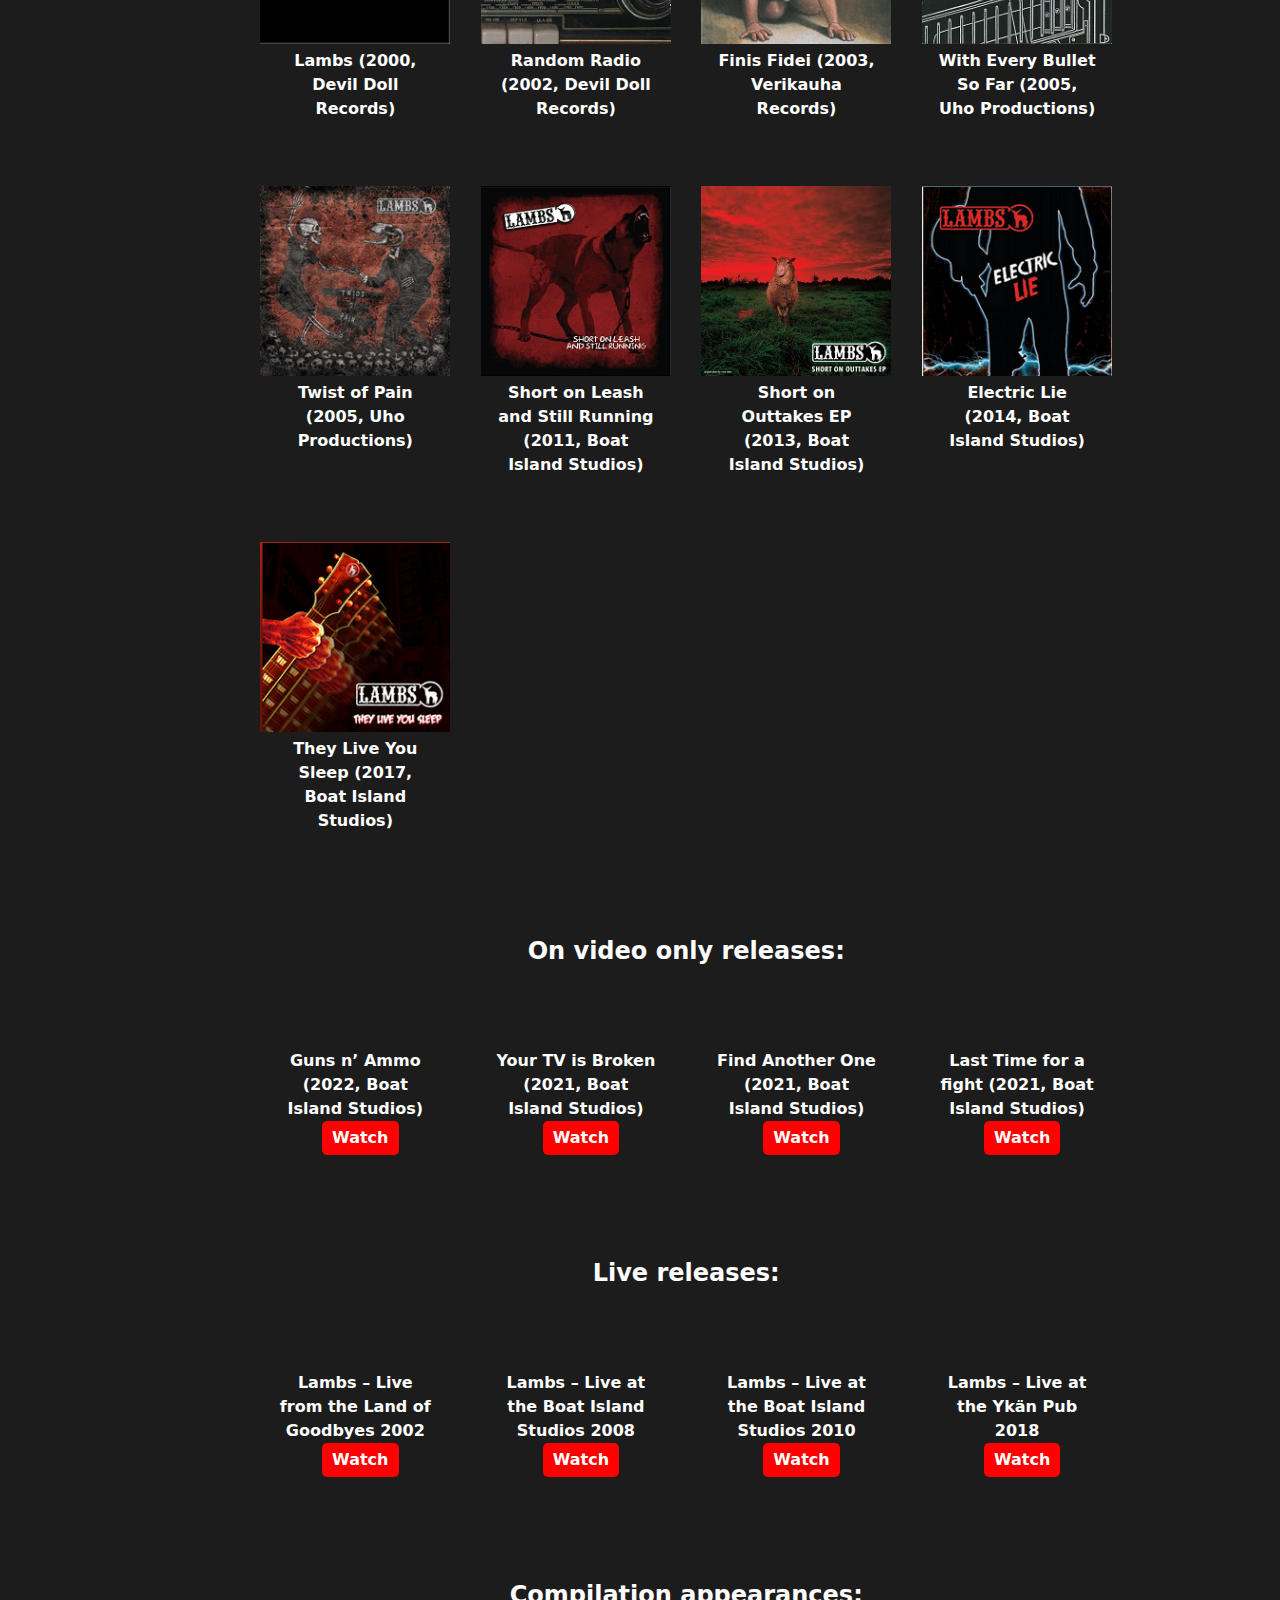
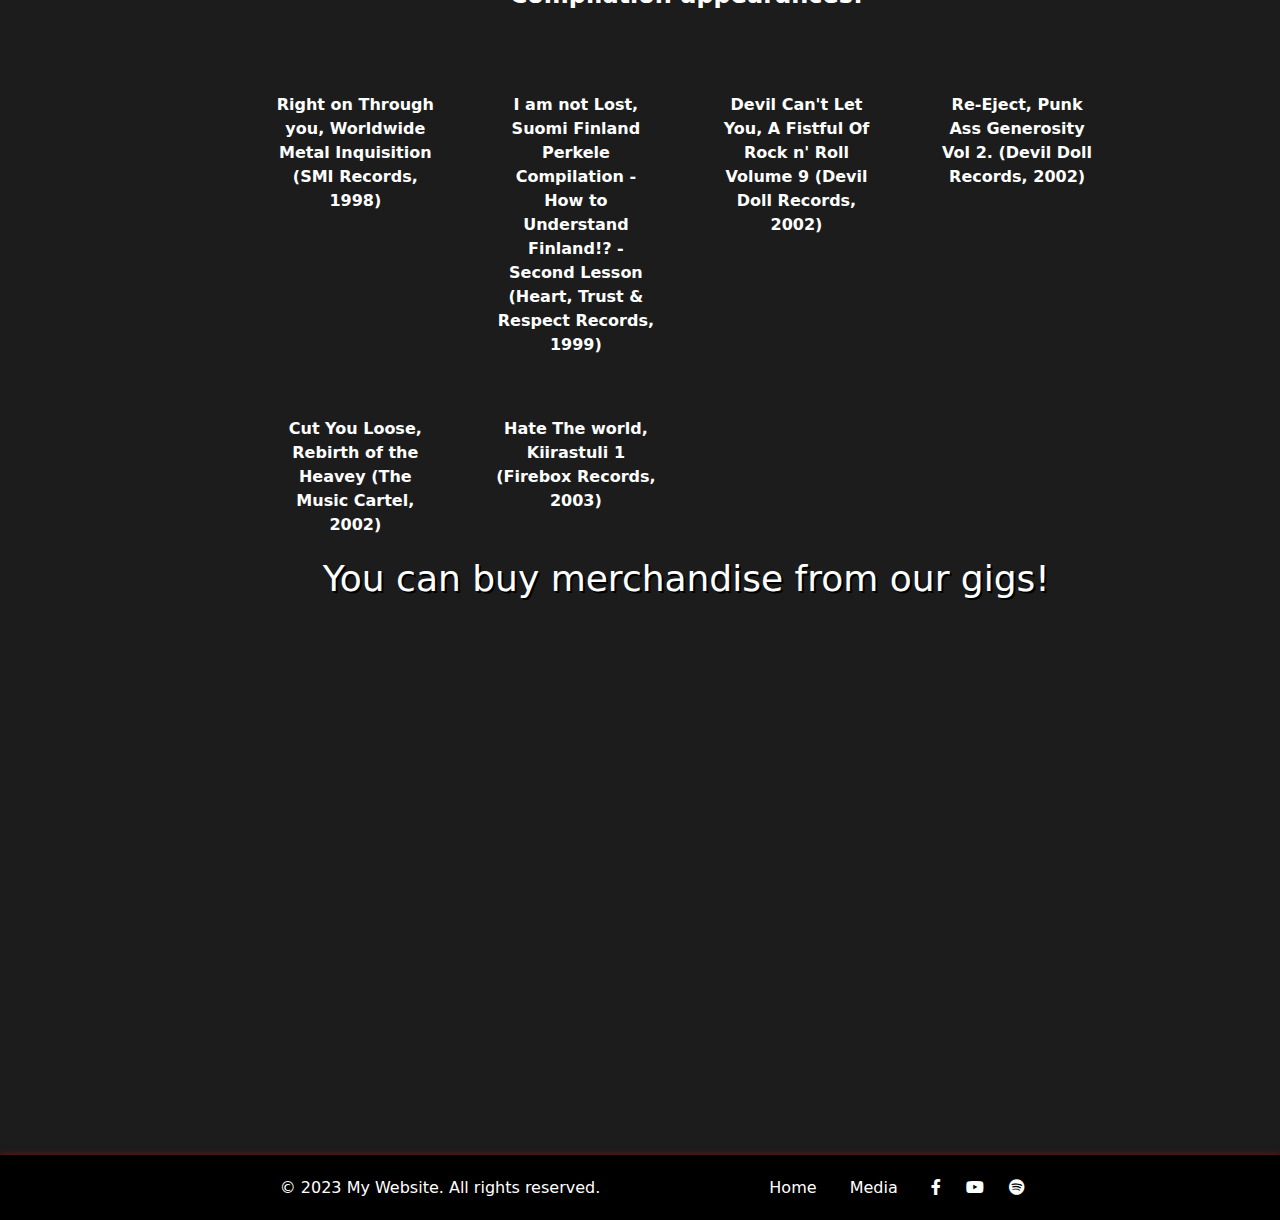
==== commit d5a7ae6a: "kuvat pois" ====
--- a/lambs projekti/index.html
+++ b/lambs projekti/index.html
@@ -92,17 +92,17 @@
             <li>Lambs – Live from the Land of Goodbyes 2002 <a href="https://www.youtube.com/watch?v=Cb1_kWBqYcI&t=185s" class="linkki">Watch</a></li>
             <li>Lambs – Live at the Boat Island Studios 2008 <a href="https://www.youtube.com/watch?v=7CCLu8OviU4&list=PL015125F7C3D147A9" class="linkki">Watch</a></li>
             <li>Lambs – Live at the Boat Island Studios 2010<a href="https://www.youtube.com/watch?v=obbZJGP1Xpw&list=PLE8DAC6ADB48DD893" class="linkki">Watch</a></li>
-            <li>Lambs – Live at the Ykän Pub 2018<a href="https://www.youtube.com/watch?v=e9S0tmlVcHA&list=PLD4UodI_6FIw8ZybZYIc00ySPCG4wbCvA" class="linkki">Watch</a></li>
+            <li>Lambs – Live at the Ykän Pub <br> 2018<a href="https://www.youtube.com/watch?v=e9S0tmlVcHA&list=PLD4UodI_6FIw8ZybZYIc00ySPCG4wbCvA" class="linkki">Watch</a></li>
           </ul>
 
           <ul>
             <li class="listaotsikko">Compilation appearances:</li>
-            <li> <img src="img/RightonThroughyou.jpg" alt="RightonThroughyou" class="albumi"> Right on Through you, Worldwide Metal Inquisition (SMI Records, 1998)</li>
-            <li><img src="img/HowToUnderstandFinland.jpg" alt="HowToUnderstandFinland" class="albumi">I am not Lost, Suomi Finland Perkele Compilation - How to Understand Finland!? - Second Lesson (Heart, Trust & Respect Records, 1999)</li>
-            <li><img src="img/AFistfulofRock&RollVolume9.jpg" alt="AFistfulofRock&RollVolume9" class="albumi">Devil Can't Let You, A Fistful Of Rock n' Roll Volume 9 (Devil Doll Records, 2002)</li>
-            <li><img src="img/PunkAssGenerosityVol.2.jpg" alt="PunkAssGenerosityVol.2" class="albumi">Re-Eject, Punk Ass Generosity Vol 2. (Devil Doll Records, 2002)</li>
-            <li><img src="img/RebirthOfTheHeavy.jpg" alt="RebirthOfTheHeavy" class="albumi">Cut You Loose, Rebirth of the Heavey (The Music Cartel, 2002)</li>
-            <li><img src="img/Kiirastuli.jpg" alt="Kiirastuli" class="albumi">Hate The world, Kiirastuli 1 (Firebox Records, 2003)</li>
+            <li>Right on Through you, Worldwide Metal Inquisition (SMI Records, 1998)</li>
+            <li>I am not Lost, Suomi Finland Perkele Compilation - How to Understand Finland!? - Second Lesson (Heart, Trust & Respect Records, 1999)</li>
+            <li>Devil Can't Let You, A Fistful Of Rock n' Roll Volume 9 (Devil Doll Records, 2002)</li>
+            <li>Re-Eject, Punk Ass Generosity Vol 2. (Devil Doll Records, 2002)</li>
+            <li>Cut You Loose, Rebirth of the Heavey (The Music Cartel, 2002)</li>
+            <li>Hate The world, Kiirastuli 1 (Firebox Records, 2003)</li>
           </ul>
 
           <h3 class="discotsikko">You can buy merchandise from our gigs!</h3>
--- a/lambs projekti/koodit/css/tyylit.css
+++ b/lambs projekti/koodit/css/tyylit.css
@@ -208,12 +208,17 @@
     max-width: 800px;
     margin: 20px auto;
     padding: 20px;
-    background-color: #b8b8b8;
     box-shadow: 0 2px 5px rgba(0, 0, 0, 0.2);
     border-radius: 5px;
     text-align: left;
     position: relative;
-    
+    margin-bottom: 10px;
+    margin-top: 10px;
+    font-size: 25px;
+    color: #ffffff;
+    display: flex;
+    flex-direction: column;
+    background-color: rgba(28, 28, 28, 0.7); 
     }
     
     .news-item::before {
@@ -230,13 +235,13 @@
     .news-item h2 {
     font-size: 30px;
     margin-bottom: 10px;
-    color: #333;
+    color: #ffffff;
     text-align: center;
     }
     
     .news-item p {
     font-size: 16px;
-    color: #000000;
+    color: #ffffff;
     line-height: 1.5;
     }
     
@@ -331,7 +336,8 @@
 }
 
 .historia{
-  width: 800px;
+  width: 100%;
+  max-width: 800px;
   margin: 20px;
   box-shadow: 0 2px 5px rgba(0, 0, 0, 0.2);
   border-radius: 5px;
@@ -346,6 +352,18 @@
   background-color: rgba(28, 28, 28, 0.7); 
   padding: 50px;
   text-align: center;
+}
+
+.historia p{
+  font-size: 20px;
+  color: #ffffff;
+}
+
+.historia h1{
+  font-size: 42px;
+  margin-bottom: 10px;
+  color: #ffffff;
+  text-shadow: 2px 2px 0 #000;
 }
 
 .kuvat {
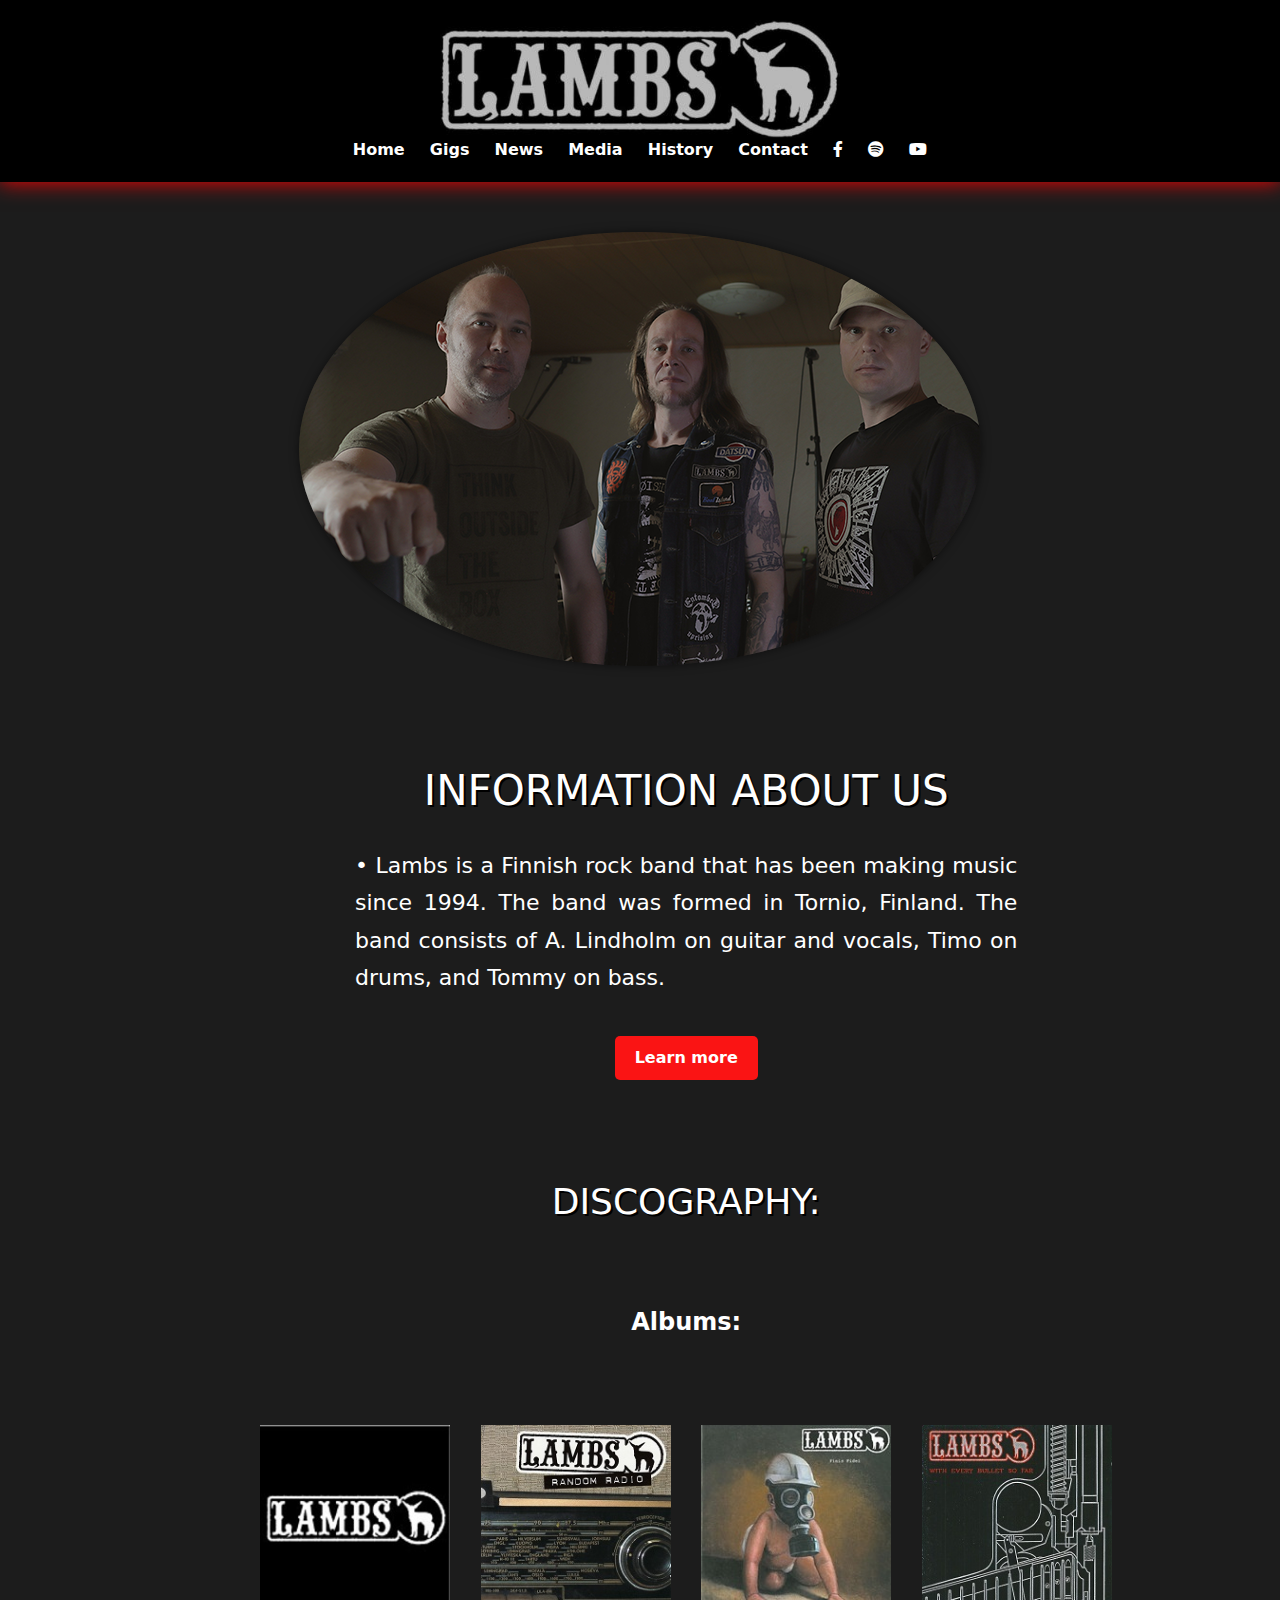
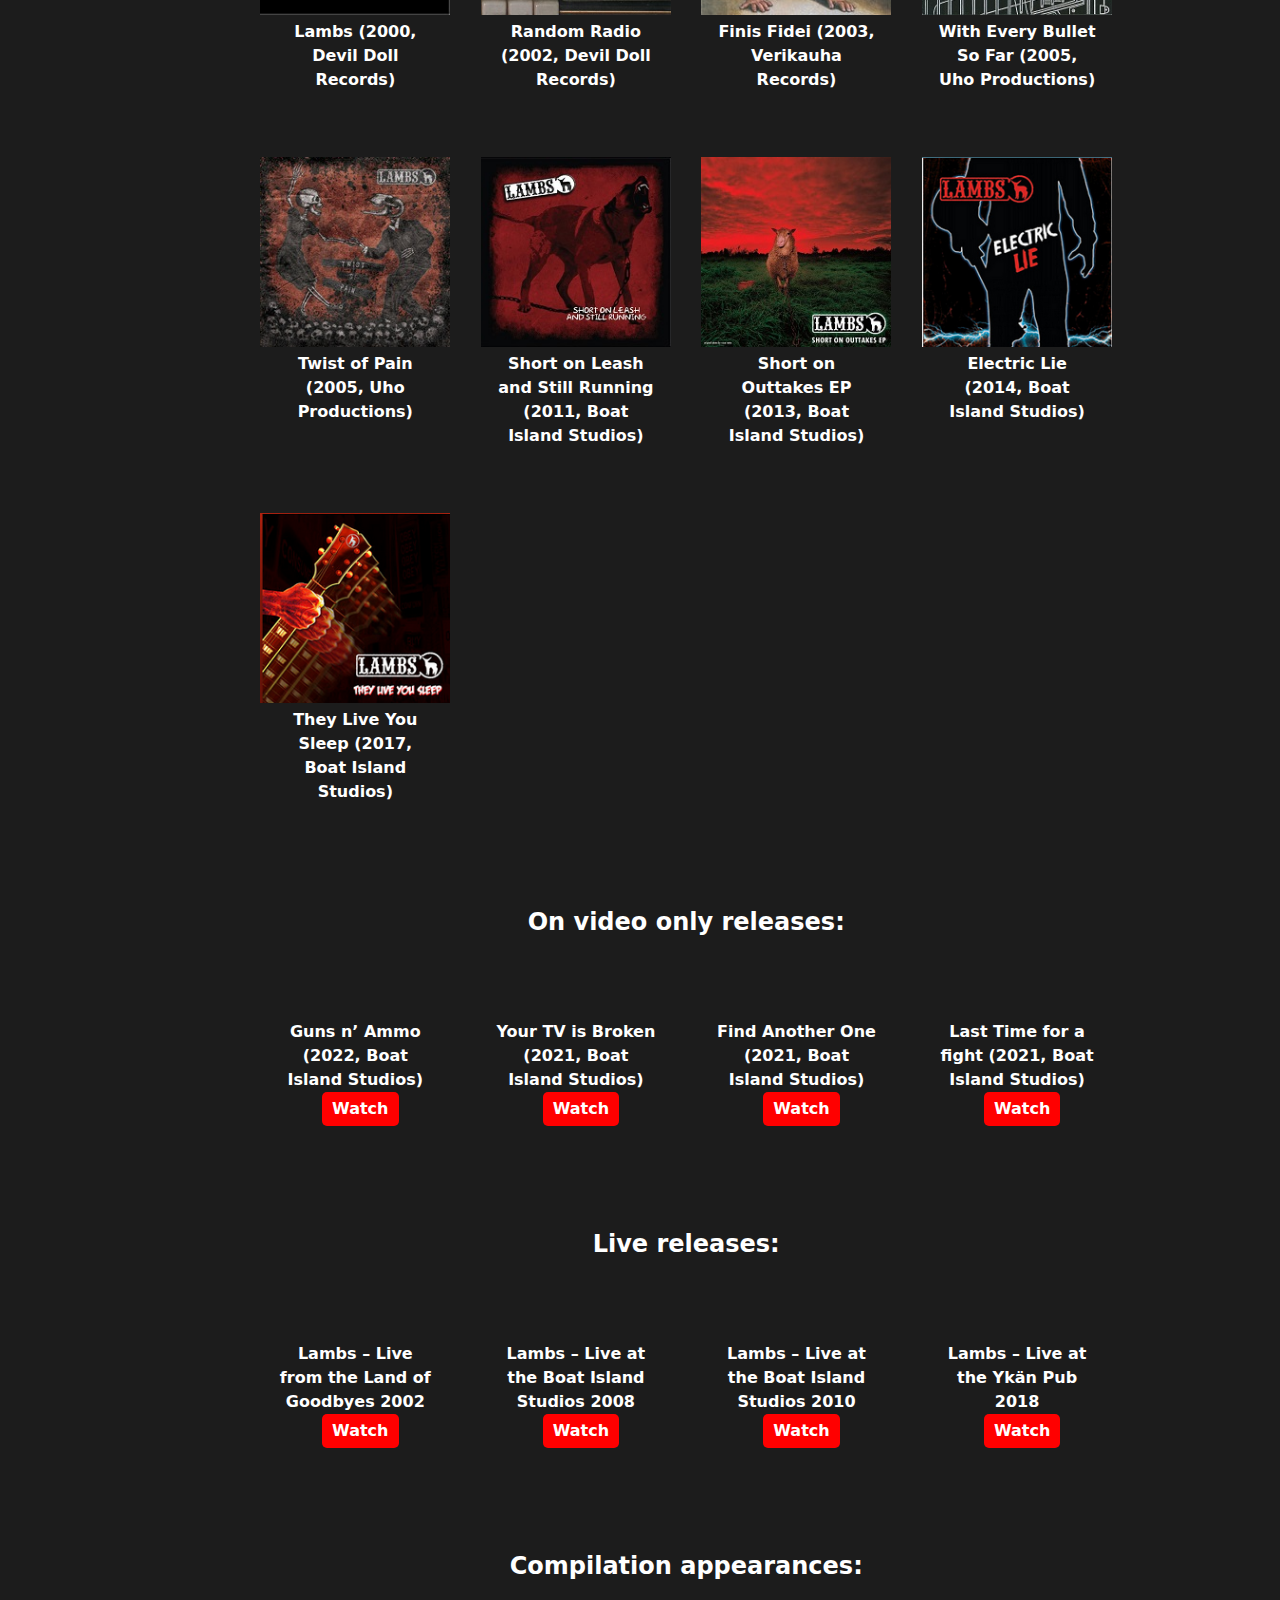
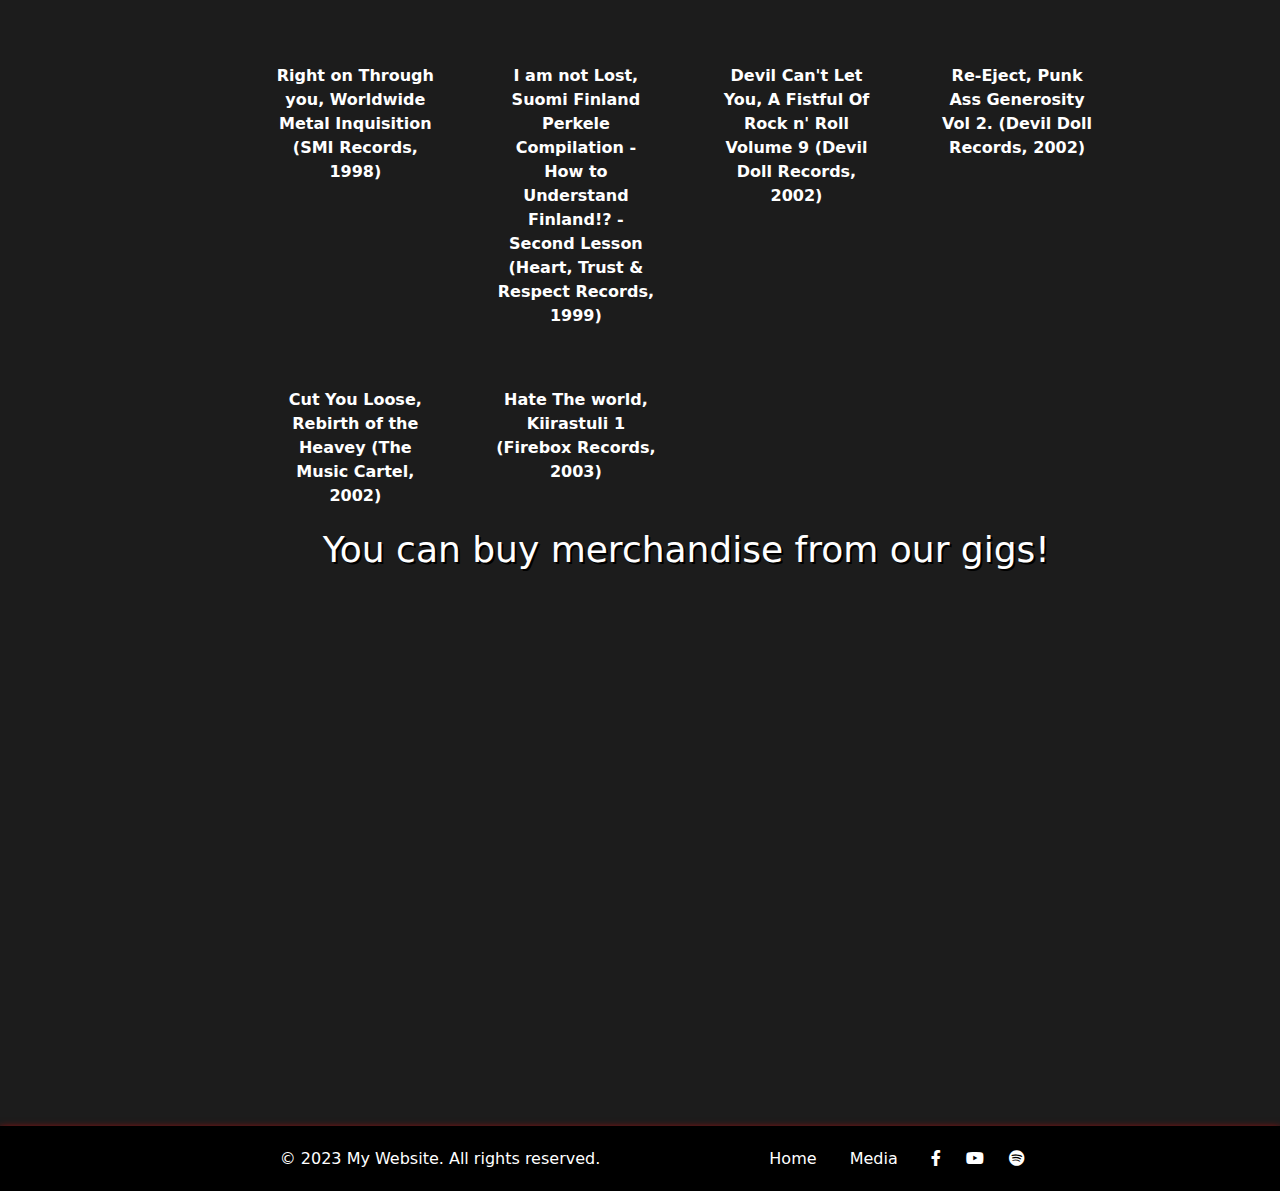
==== commit 9aa202c9: "Update index.html" ====
--- a/lambs projekti/index.html
+++ b/lambs projekti/index.html
@@ -22,7 +22,7 @@
 
 <body>
     <header>
-        <a href="#"><img src="img/logo.jpg" alt="lambs"></a>
+        <a href="#"><img width="400px" src="img/logo.jpg" alt="lambs"></a>
         <nav>
             <script>
             $(window).scroll(function() {
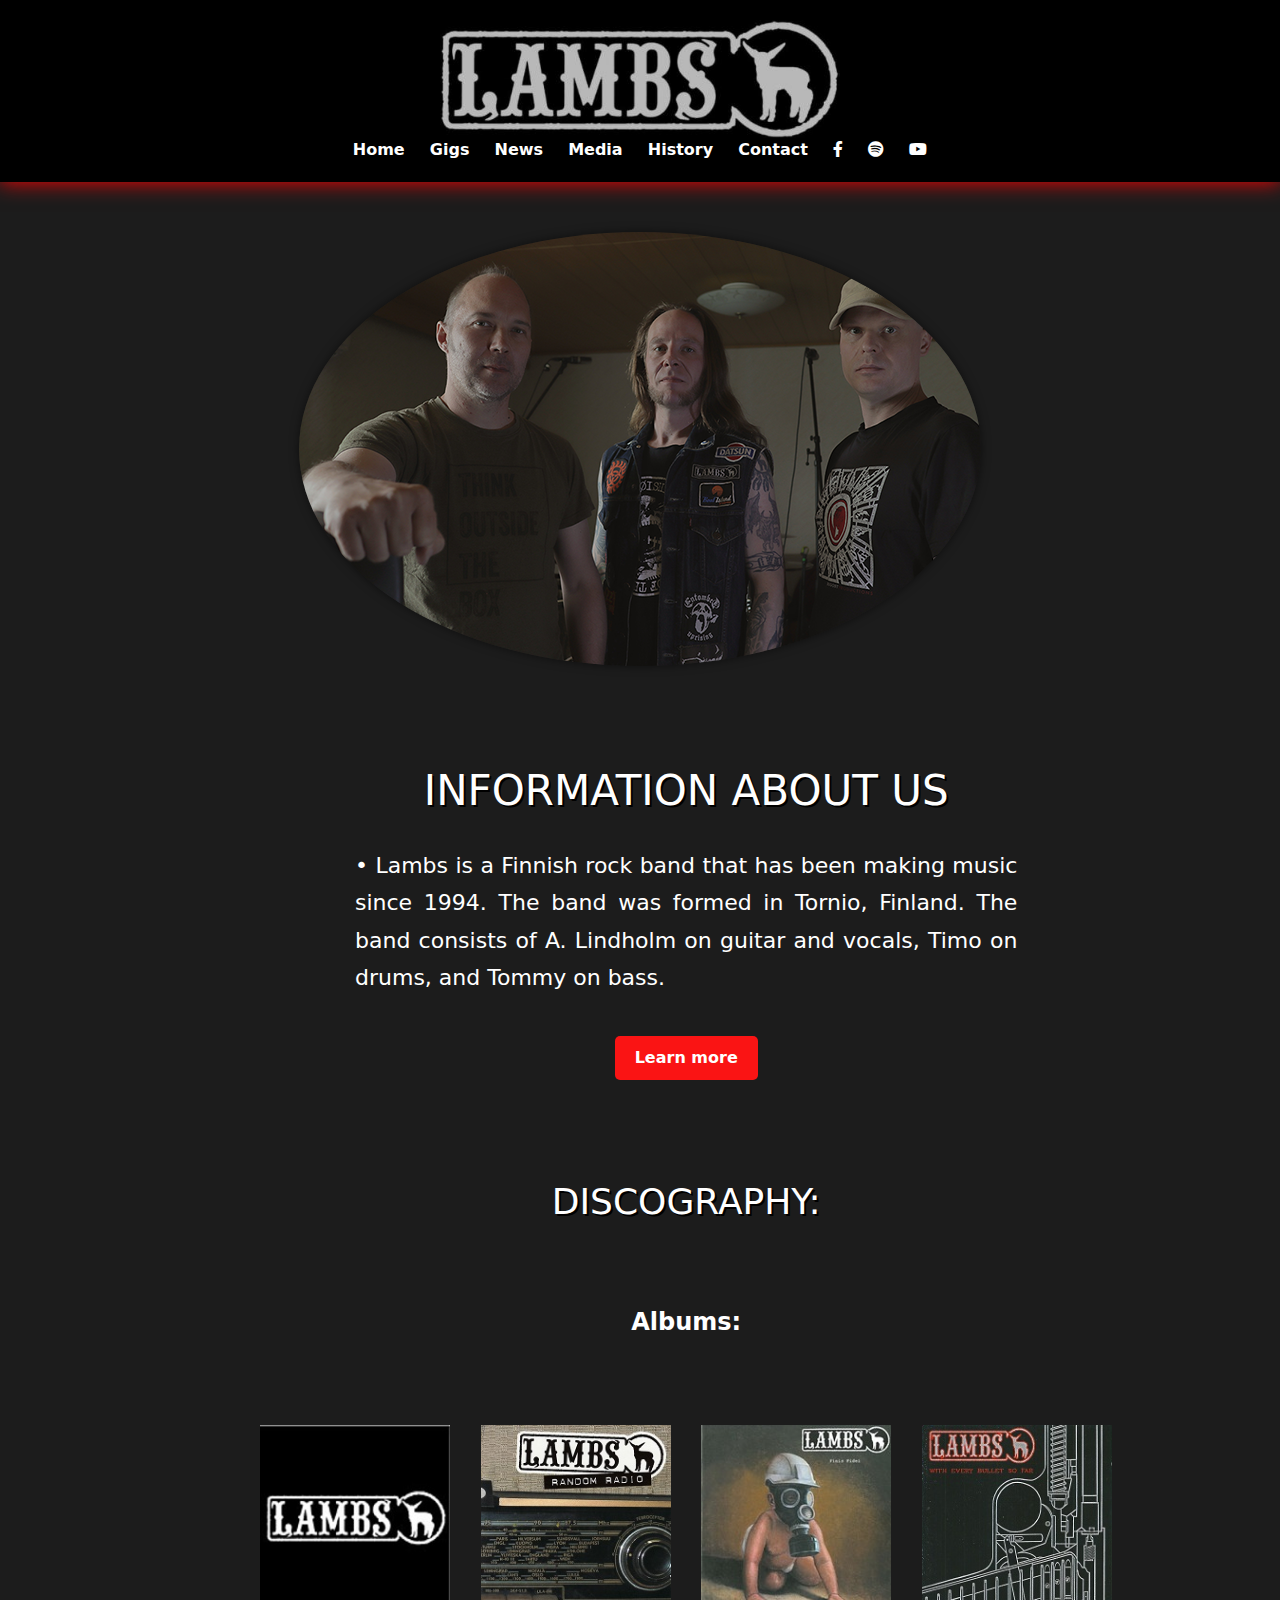
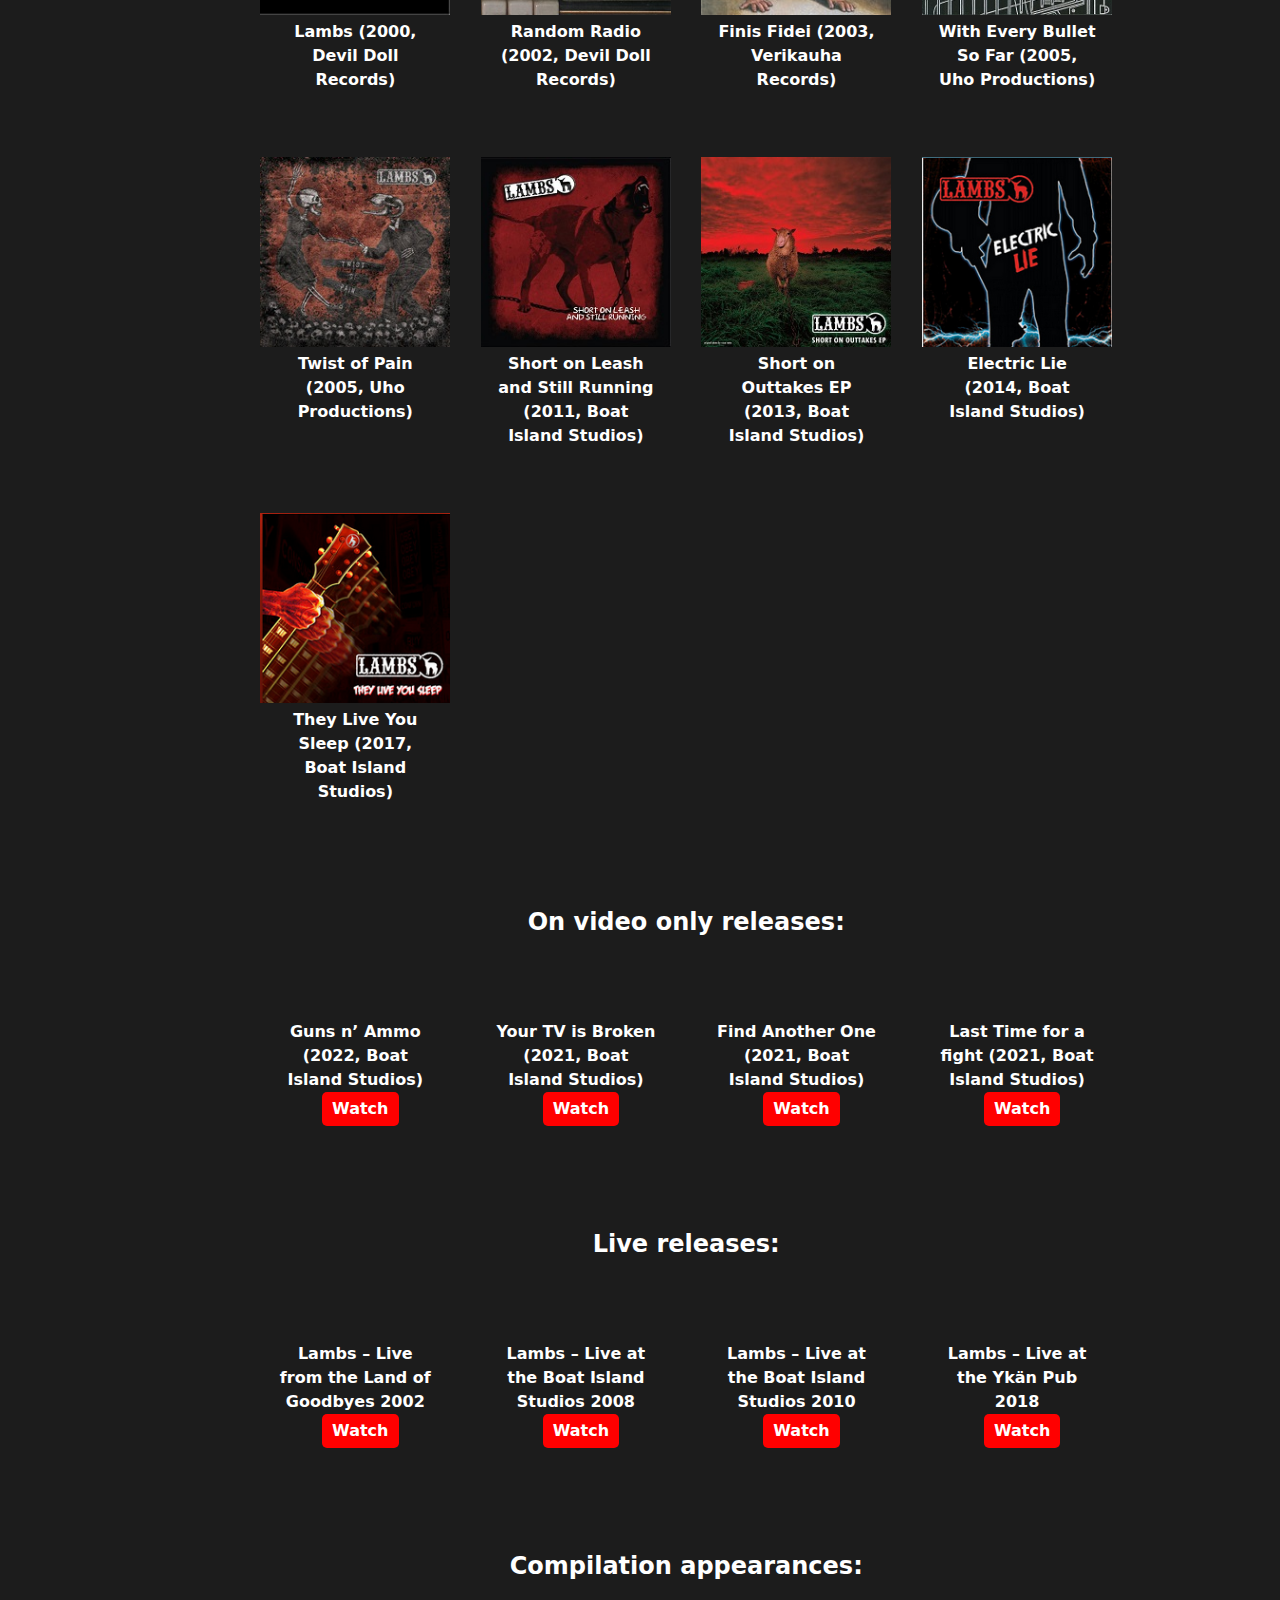
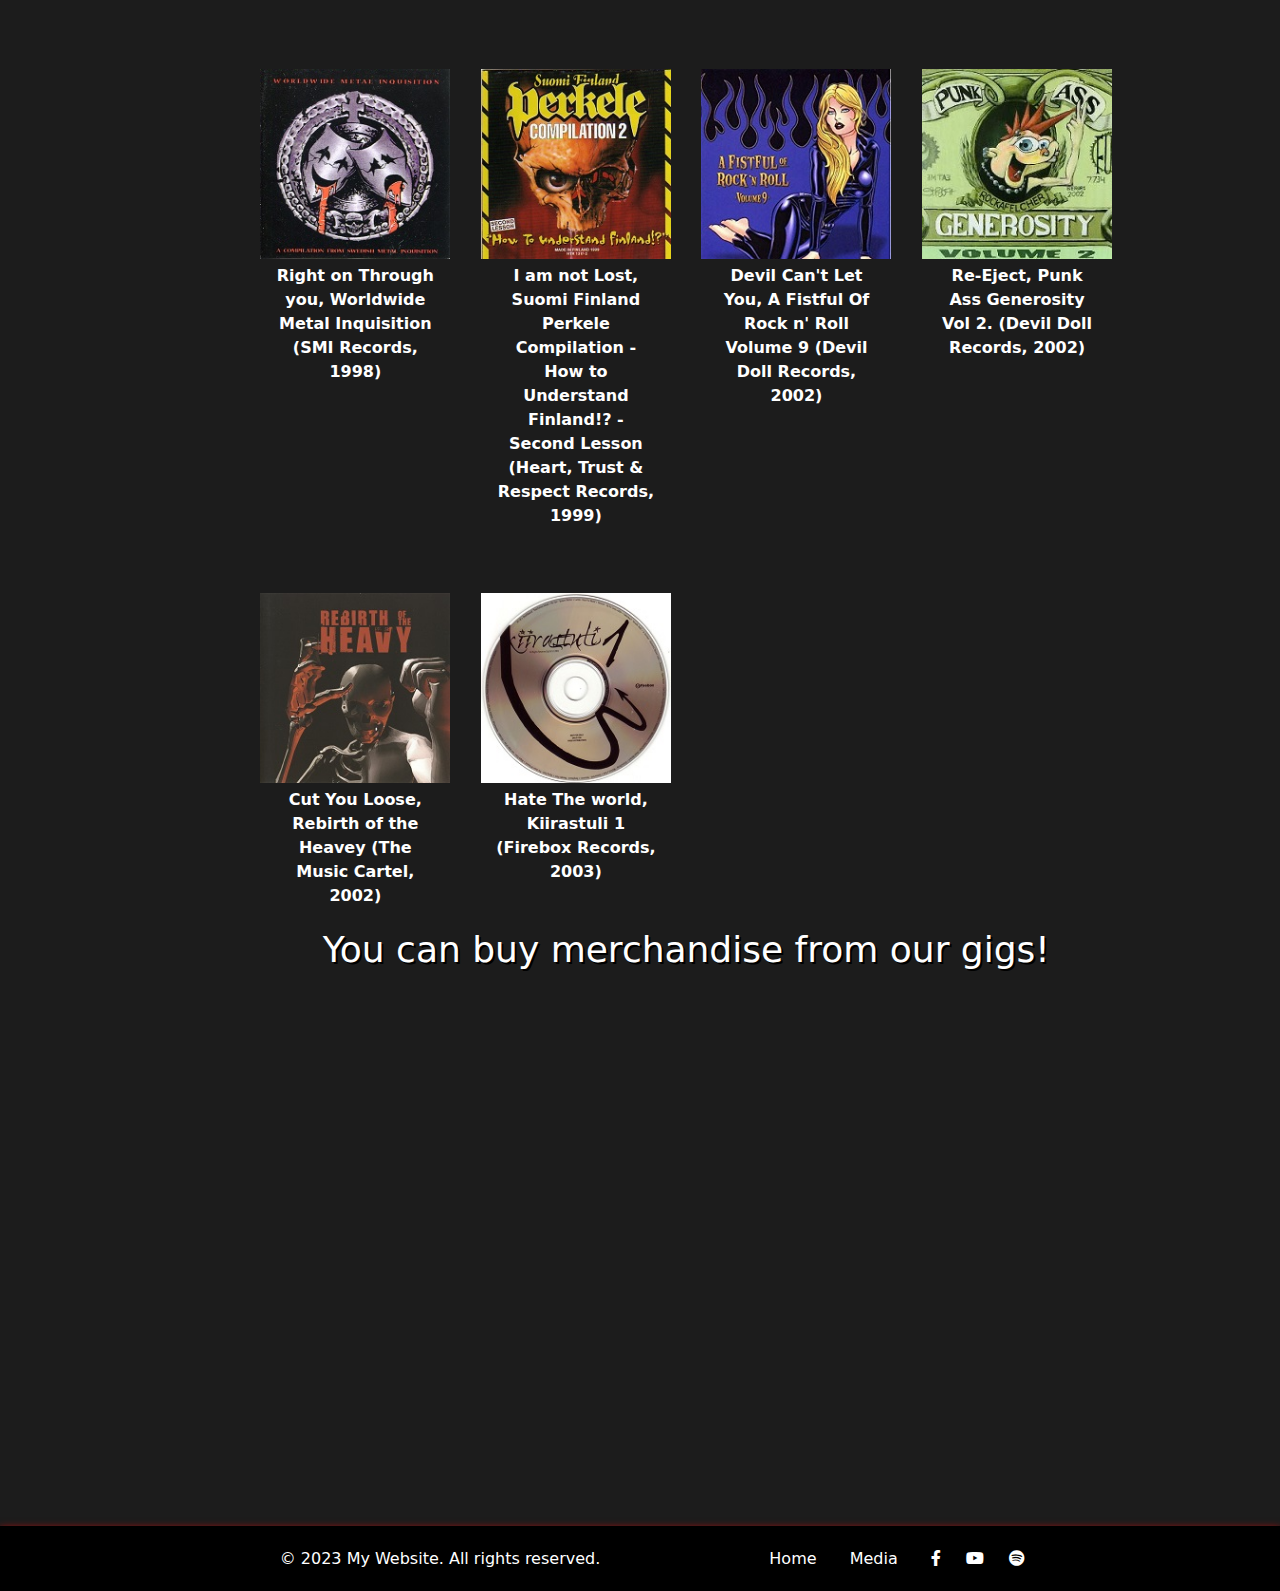
==== commit 0117cc4c: "albumit" ====
--- a/lambs projekti/index.html
+++ b/lambs projekti/index.html
@@ -97,12 +97,12 @@
 
           <ul>
             <li class="listaotsikko">Compilation appearances:</li>
-            <li>Right on Through you, Worldwide Metal Inquisition (SMI Records, 1998)</li>
-            <li>I am not Lost, Suomi Finland Perkele Compilation - How to Understand Finland!? - Second Lesson (Heart, Trust & Respect Records, 1999)</li>
-            <li>Devil Can't Let You, A Fistful Of Rock n' Roll Volume 9 (Devil Doll Records, 2002)</li>
-            <li>Re-Eject, Punk Ass Generosity Vol 2. (Devil Doll Records, 2002)</li>
-            <li>Cut You Loose, Rebirth of the Heavey (The Music Cartel, 2002)</li>
-            <li>Hate The world, Kiirastuli 1 (Firebox Records, 2003)</li>
+            <li> <img src="img/RightonThroughyou.jpg" alt="RightonThroughyou" class="albumi"> Right on Through you, Worldwide Metal Inquisition (SMI Records, 1998)</li>
+            <li><img src="img/HowToUnderstandFinland.jpg" alt="HowToUnderstandFinland" class="albumi">I am not Lost, Suomi Finland Perkele Compilation - How to Understand Finland!? - Second Lesson (Heart, Trust & Respect Records, 1999)</li>
+            <li><img src="img/AFistfulofRock&RollVolume9.jpg" alt="AFistfulofRock&RollVolume9" class="albumi">Devil Can't Let You, A Fistful Of Rock n' Roll Volume 9 (Devil Doll Records, 2002)</li>
+            <li><img src="img/PunkAssGenerosityVol.2.jpg" alt="PunkAssGenerosityVol.2" class="albumi">Re-Eject, Punk Ass Generosity Vol 2. (Devil Doll Records, 2002)</li>
+            <li><img src="img/RebirthOfTheHeavy.jpg" alt="RebirthOfTheHeavy" class="albumi">Cut You Loose, Rebirth of the Heavey (The Music Cartel, 2002)</li>
+            <li><img src="img/Kiirastuli.jpg" alt="Kiirastuli" class="albumi">Hate The world, Kiirastuli 1 (Firebox Records, 2003)</li>
           </ul>
 
           <h3 class="discotsikko">You can buy merchandise from our gigs!</h3>
@@ -124,6 +124,7 @@
         <div class="col-xl-1 "></div>
         <div class="col-xl-1 "></div>
       </section>
+
       <footer class="footer text-white">
         <div class="container">
           <div class="row">
--- a/lambs projekti/koodit/css/tyylit.css
+++ b/lambs projekti/koodit/css/tyylit.css
@@ -178,21 +178,25 @@
   .iframe-section {
     position: relative;
     z-index: 1;
+    overflow: hidden; /* Add overflow: hidden to the section */
   }
   
   .iframe-wrapper {
     max-width: 960px;
     margin: 0 auto;
+    overflow: auto;
   }
   
   .iframe-wrapper p {
     margin: 0;
     text-align: center;
   }
-  .iframe{
-    margin: 0;
-    text-align: center;
-  }
+  
+  .iframe {
+    margin: 0;
+    text-align: center;
+  }
+  
 
   #news-container {
     max-width: 800px;
